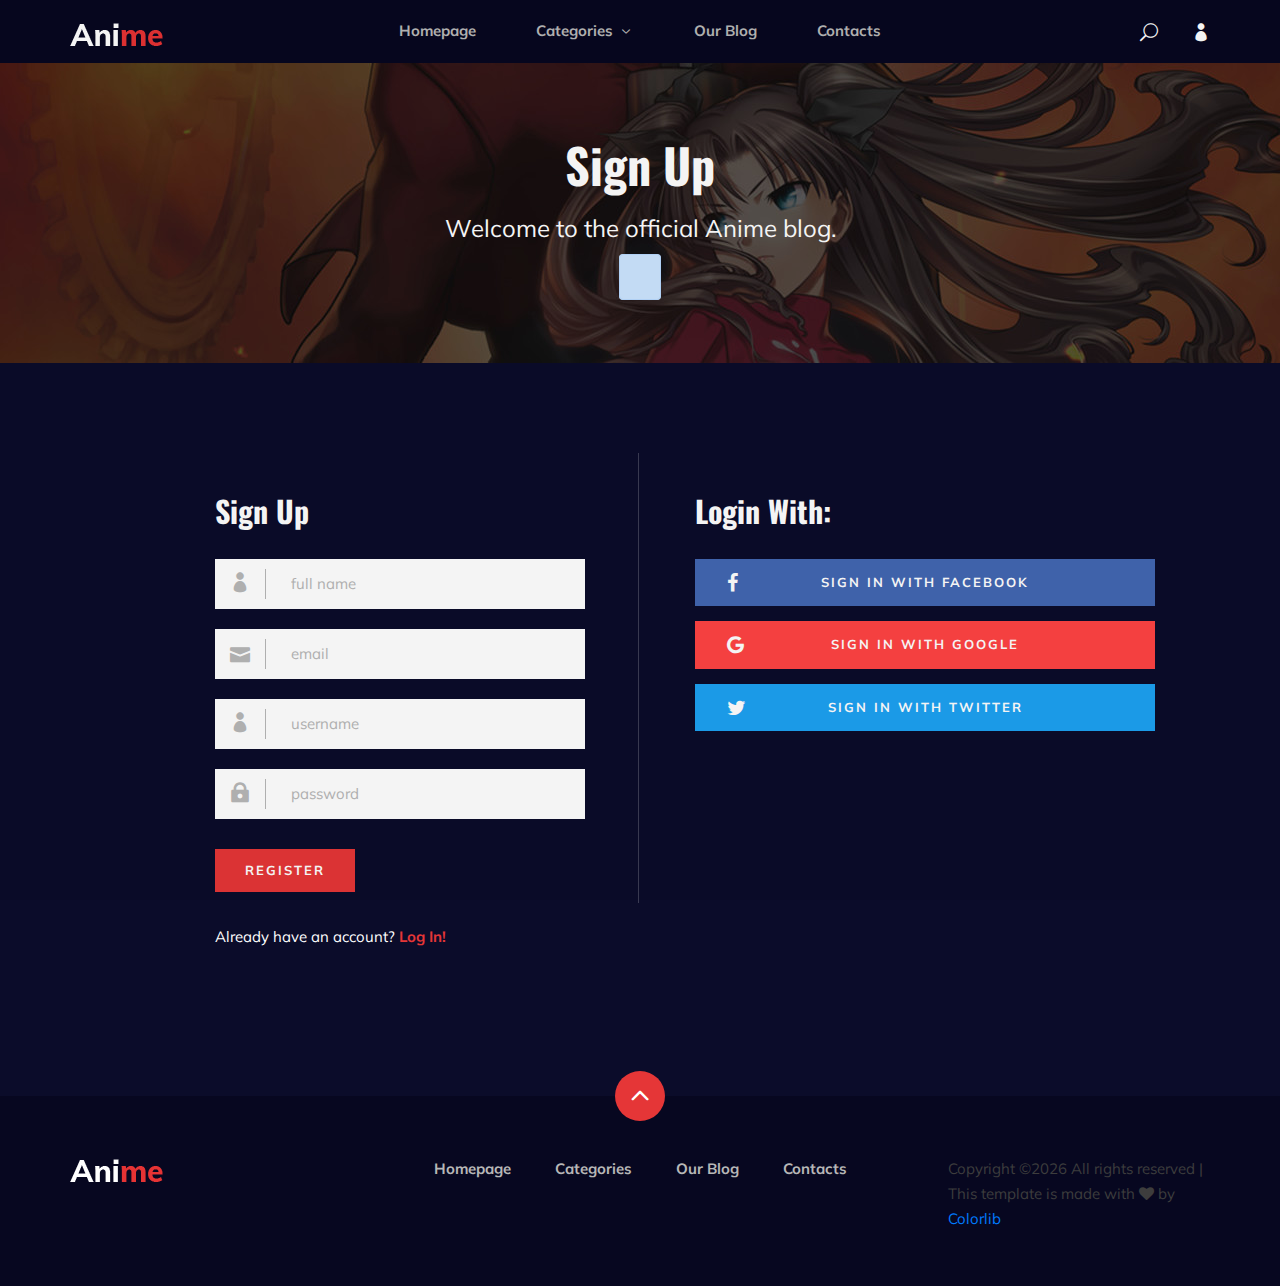
==== anime-main/signup.html @ a99ac941 "up" ====
<!DOCTYPE html>
<html lang="zxx">

<head>
    <meta charset="UTF-8">
    <meta name="description" content="Anime Template">
    <meta name="keywords" content="Anime, unica, creative, html">
    <meta name="viewport" content="width=device-width, initial-scale=1.0">
    <meta http-equiv="X-UA-Compatible" content="ie=edge">
    <title>Anime | Template</title>

    <!-- Google Font -->
    <link href="https://fonts.googleapis.com/css2?family=Oswald:wght@300;400;500;600;700&display=swap" rel="stylesheet">
    <link href="https://fonts.googleapis.com/css2?family=Mulish:wght@300;400;500;600;700;800;900&display=swap"
    rel="stylesheet">

    <!-- Css Styles -->
    <link rel="stylesheet" href="css/bootstrap.min.css" type="text/css">
    <link rel="stylesheet" href="css/font-awesome.min.css" type="text/css">
    <link rel="stylesheet" href="css/elegant-icons.css" type="text/css">
    <link rel="stylesheet" href="css/plyr.css" type="text/css">
    <link rel="stylesheet" href="css/nice-select.css" type="text/css">
    <link rel="stylesheet" href="css/owl.carousel.min.css" type="text/css">
    <link rel="stylesheet" href="css/slicknav.min.css" type="text/css">
    <link rel="stylesheet" href="css/style.css" type="text/css">
</head>

<body>
    <!-- Page Preloder -->
    <div id="preloder">
        <div class="loader"></div>
    </div>

    <!-- Header Section Begin -->
    <header class="header">
        <div class="container">
            <div class="row">
                <div class="col-lg-2">
                    <div class="header__logo">
                        <a href="./index.html">
                            <img src="img/logo.png" alt="">
                        </a>
                    </div>
                </div>
                <div class="col-lg-8">
                    <div class="header__nav">
                        <nav class="header__menu mobile-menu">
                            <ul>
                                <li><a href="./index.html">Homepage</a></li>
                                <li><a href="./categories.html">Categories <span class="arrow_carrot-down"></span></a>
                                    <ul class="dropdown">
                                        <li><a href="./categories.html">Categories</a></li>
                                        <li><a href="./anime-details.html">Anime Details</a></li>
                                        <li><a href="./anime-watching.html">Anime Watching</a></li>
                                        <li><a href="./blog-details.html">Blog Details</a></li>
                                        <li><a href="./signup.html">Sign Up</a></li>
                                        <li><a href="./login.html">Login</a></li>
                                    </ul>
                                </li>
                                <li><a href="./blog.html">Our Blog</a></li>
                                <li><a href="#">Contacts</a></li>
                            </ul>
                        </nav>
                    </div>
                </div>
                <div class="col-lg-2">
                    <div class="header__right">
                        <a href="#" class="search-switch"><span class="icon_search"></span></a>
                        <a href="./login.html"><span class="icon_profile"></span></a>
                    </div>
                </div>
            </div>
            <div id="mobile-menu-wrap"></div>
        </div>
    </header>
    <!-- Header End -->

    <!-- Normal Breadcrumb Begin -->
    <section class="normal-breadcrumb set-bg" data-setbg="img/normal-breadcrumb.jpg">
        <div class="container">
            <div class="row">
                <div class="col-lg-12 text-center">
                    <div class="normal__breadcrumb__text">
                        <h2>Sign Up</h2>
                        <p>Welcome to the official Anime blog.</p>
                        <br>
                        <span id="status" style="color: red" class="alert alert-primary"></span>
                    </div>
                </div>
            </div>
        </div>
    </section>
    <!-- Normal Breadcrumb End -->

    <!-- Signup Section Begin -->
    <section class="signup spad">
        <div class="container">
            <div class="row">
                <div class="col-lg-6">
                    <div class="login__form">
                        <h3>Sign Up</h3>
                        <form action="#">
                            <div class="input__item">
                                <input name="name" id="name" type="text" placeholder="full name">
                                <span class="icon_profile"></span>
                            </div>
                            <div class="input__item">
                                <input name="email" id="email" type="text" placeholder="email">
                                <span class="icon_mail"></span>
                            </div>
                            <div class="input__item">
                                <input name="username" id="username" type="text" placeholder="username">
                                <span class="icon_profile"></span>
                            </div>
                            <div class="input__item">
                                <input name="password" id="password" type="password" placeholder="password">
                                <span class="icon_lock"></span>
                            </div>
                            <button id="btn-create-account" type="submit" class="site-btn">Register</button>
                        </form>
                        <h5>Already have an account? <a href="login.html">Log In!</a></h5>
                    </div>
                </div>
                <div class="col-lg-6">
                    <div class="login__social__links">
                        <h3>Login With:</h3>
                        <ul>
                            <li><a href="#" class="facebook"><i class="fa fa-facebook"></i> Sign in With Facebook</a>
                            </li>
                            <li><a href="#" class="google"><i class="fa fa-google"></i> Sign in With Google</a></li>
                            <li><a href="#" class="twitter"><i class="fa fa-twitter"></i> Sign in With Twitter</a></li>
                        </ul>
                    </div>
                </div>
            </div>
        </div>
    </section>
    <!-- Signup Section End -->

    <!-- Footer Section Begin -->
    <footer class="footer">
        <div class="page-up">
            <a href="#" id="scrollToTopButton"><span class="arrow_carrot-up"></span></a>
        </div>
        <div class="container">
            <div class="row">
                <div class="col-lg-3">
                    <div class="footer__logo">
                        <a href="./index.html"><img src="img/logo.png" alt=""></a>
                    </div>
                </div>
                <div class="col-lg-6">
                    <div class="footer__nav">
                        <ul>
                            <li class="active"><a href="./index.html">Homepage</a></li>
                            <li><a href="./categories.html">Categories</a></li>
                            <li><a href="./blog.html">Our Blog</a></li>
                            <li><a href="#">Contacts</a></li>
                        </ul>
                    </div>
                </div>
                <div class="col-lg-3">
                    <p><!-- Link back to Colorlib can't be removed. Template is licensed under CC BY 3.0. -->
                      Copyright &copy;<script>document.write(new Date().getFullYear());</script> All rights reserved | This template is made with <i class="fa fa-heart" aria-hidden="true"></i> by <a href="https://colorlib.com" target="_blank">Colorlib</a>
                      <!-- Link back to Colorlib can't be removed. Template is licensed under CC BY 3.0. --></p>

                  </div>
              </div>
          </div>
      </footer>
      <!-- Footer Section End -->

      <!-- Search model Begin -->
      <div class="search-model">
        <div class="h-100 d-flex align-items-center justify-content-center">
            <div class="search-close-switch"><i class="icon_close"></i></div>
            <form class="search-model-form">
                <input type="text" id="search-input" placeholder="Search here.....">
            </form>
        </div>
    </div>
    <!-- Search model end -->

    <!-- Js Plugins -->
    <script src="js/jquery-3.3.1.min.js"></script>
    <script src="js/bootstrap.min.js"></script>
    <script src="js/player.js"></script>
    <script src="js/jquery.nice-select.min.js"></script>
    <script src="js/mixitup.min.js"></script>
    <script src="js/jquery.slicknav.js"></script>
    <script src="js/owl.carousel.min.js"></script>
    <script src="js/main.js"></script>

</body>

</html>
<script>
    $(document).ready(function (){
        let signUpForm = {};
        let noUser = {
            message: "no_user"
        }
        let noEmail = {
            message: "no_email"
        }
        let createSuccess = {
            message: "yes"
        }
        $('#btn-create-account').click(function (){
            signUpForm.name = $('#name').val();
            signUpForm.username = $('#username').val();
            signUpForm.email = $('#email').val();
            signUpForm.password = $('#password').val();
            signUpForm.roles = ["user"];
            let signUpFormOBJ = JSON.stringify(signUpForm);
            console.log('signUpFormOBJ === ',signUpFormOBJ)
            $.ajax({
                url: 'http://localhost:8080/signup',
                method: 'POST',
                data: signUpFormOBJ,
                contentType: 'application/json; charset=utf8',
                success: function (data){
                    console.log('data ===', data);
                    if(JSON.stringify(data)==JSON.stringify(noUser)){
                        document.getElementById('status').innerHTML = 'The username is existed! Please try again!'
                    }
                    if(JSON.stringify(data)==JSON.stringify(noEmail)){
                        document.getElementById('status').innerHTML = 'The Email is existed! Please try again!'
                    }
                    if(JSON.stringify(data)==JSON.stringify(createSuccess)){
                        document.getElementById('status').innerHTML = 'Create User Account Success!'
                    }
                }
            })
        })
    })
</script>
---- anime-main/css/elegant-icons.css ----
@font-face {
	font-family: 'ElegantIcons';
	src:url('../fonts/ElegantIcons.eot');
	src:url('../fonts/ElegantIcons.eot?#iefix') format('embedded-opentype'),
		url('../fonts/ElegantIcons.woff') format('woff'),
		url('../fonts/ElegantIcons.ttf') format('truetype'),
		url('../fonts/ElegantIcons.svg#ElegantIcons') format('svg');
	font-weight: normal;
	font-style: normal;
}

/* Use the following CSS code if you want to use data attributes for inserting your icons */
[data-icon]:before {
	font-family: 'ElegantIcons';
	content: attr(data-icon);
	speak: none;
	font-weight: normal;
	font-variant: normal;
	text-transform: none;
	line-height: 1;
	-webkit-font-smoothing: antialiased;
	-moz-osx-font-smoothing: grayscale;
}

/* Use the following CSS code if you want to have a class per icon */
/*
Instead of a list of all class selectors,
you can use the generic selector below, but it's slower:
[class*="your-class-prefix"] {
*/
.arrow_up, .arrow_down, .arrow_left, .arrow_right, .arrow_left-up, .arrow_right-up, .arrow_right-down, .arrow_left-down, .arrow-up-down, .arrow_up-down_alt, .arrow_left-right_alt, .arrow_left-right, .arrow_expand_alt2, .arrow_expand_alt, .arrow_condense, .arrow_expand, .arrow_move, .arrow_carrot-up, .arrow_carrot-down, .arrow_carrot-left, .arrow_carrot-right, .arrow_carrot-2up, .arrow_carrot-2down, .arrow_carrot-2left, .arrow_carrot-2right, .arrow_carrot-up_alt2, .arrow_carrot-down_alt2, .arrow_carrot-left_alt2, .arrow_carrot-right_alt2, .arrow_carrot-2up_alt2, .arrow_carrot-2down_alt2, .arrow_carrot-2left_alt2, .arrow_carrot-2right_alt2, .arrow_triangle-up, .arrow_triangle-down, .arrow_triangle-left, .arrow_triangle-right, .arrow_triangle-up_alt2, .arrow_triangle-down_alt2, .arrow_triangle-left_alt2, .arrow_triangle-right_alt2, .arrow_back, .icon_minus-06, .icon_plus, .icon_close, .icon_check, .icon_minus_alt2, .icon_plus_alt2, .icon_close_alt2, .icon_check_alt2, .icon_zoom-out_alt, .icon_zoom-in_alt, .icon_search, .icon_box-empty, .icon_box-selected, .icon_minus-box, .icon_plus-box, .icon_box-checked, .icon_circle-empty, .icon_circle-slelected, .icon_stop_alt2, .icon_stop, .icon_pause_alt2, .icon_pause, .icon_menu, .icon_menu-square_alt2, .icon_menu-circle_alt2, .icon_ul, .icon_ol, .icon_adjust-horiz, .icon_adjust-vert, .icon_document_alt, .icon_documents_alt, .icon_pencil, .icon_pencil-edit_alt, .icon_pencil-edit, .icon_folder-alt, .icon_folder-open_alt, .icon_folder-add_alt, .icon_info_alt, .icon_error-oct_alt, .icon_error-circle_alt, .icon_error-triangle_alt, .icon_question_alt2, .icon_question, .icon_comment_alt, .icon_chat_alt, .icon_vol-mute_alt, .icon_volume-low_alt, .icon_volume-high_alt, .icon_quotations, .icon_quotations_alt2, .icon_clock_alt, .icon_lock_alt, .icon_lock-open_alt, .icon_key_alt, .icon_cloud_alt, .icon_cloud-upload_alt, .icon_cloud-download_alt, .icon_image, .icon_images, .icon_lightbulb_alt, .icon_gift_alt, .icon_house_alt, .icon_genius, .icon_mobile, .icon_tablet, .icon_laptop, .icon_desktop, .icon_camera_alt, .icon_mail_alt, .icon_cone_alt, .icon_ribbon_alt, .icon_bag_alt, .icon_creditcard, .icon_cart_alt, .icon_paperclip, .icon_tag_alt, .icon_tags_alt, .icon_trash_alt, .icon_cursor_alt, .icon_mic_alt, .icon_compass_alt, .icon_pin_alt, .icon_pushpin_alt, .icon_map_alt, .icon_drawer_alt, .icon_toolbox_alt, .icon_book_alt, .icon_calendar, .icon_film, .icon_table, .icon_contacts_alt, .icon_headphones, .icon_lifesaver, .icon_piechart, .icon_refresh, .icon_link_alt, .icon_link, .icon_loading, .icon_blocked, .icon_archive_alt, .icon_heart_alt, .icon_star_alt, .icon_star-half_alt, .icon_star, .icon_star-half, .icon_tools, .icon_tool, .icon_cog, .icon_cogs, .arrow_up_alt, .arrow_down_alt, .arrow_left_alt, .arrow_right_alt, .arrow_left-up_alt, .arrow_right-up_alt, .arrow_right-down_alt, .arrow_left-down_alt, .arrow_condense_alt, .arrow_expand_alt3, .arrow_carrot_up_alt, .arrow_carrot-down_alt, .arrow_carrot-left_alt, .arrow_carrot-right_alt, .arrow_carrot-2up_alt, .arrow_carrot-2dwnn_alt, .arrow_carrot-2left_alt, .arrow_carrot-2right_alt, .arrow_triangle-up_alt, .arrow_triangle-down_alt, .arrow_triangle-left_alt, .arrow_triangle-right_alt, .icon_minus_alt, .icon_plus_alt, .icon_close_alt, .icon_check_alt, .icon_zoom-out, .icon_zoom-in, .icon_stop_alt, .icon_menu-square_alt, .icon_menu-circle_alt, .icon_document, .icon_documents, .icon_pencil_alt, .icon_folder, .icon_folder-open, .icon_folder-add, .icon_folder_upload, .icon_folder_download, .icon_info, .icon_error-circle, .icon_error-oct, .icon_error-triangle, .icon_question_alt, .icon_comment, .icon_chat, .icon_vol-mute, .icon_volume-low, .icon_volume-high, .icon_quotations_alt, .icon_clock, .icon_lock, .icon_lock-open, .icon_key, .icon_cloud, .icon_cloud-upload, .icon_cloud-download, .icon_lightbulb, .icon_gift, .icon_house, .icon_camera, .icon_mail, .icon_cone, .icon_ribbon, .icon_bag, .icon_cart, .icon_tag, .icon_tags, .icon_trash, .icon_cursor, .icon_mic, .icon_compass, .icon_pin, .icon_pushpin, .icon_map, .icon_drawer, .icon_toolbox, .icon_book, .icon_contacts, .icon_archive, .icon_heart, .icon_profile, .icon_group, .icon_grid-2x2, .icon_grid-3x3, .icon_music, .icon_pause_alt, .icon_phone, .icon_upload, .icon_download, .social_facebook, .social_twitter, .social_pinterest, .social_googleplus, .social_tumblr, .social_tumbleupon, .social_wordpress, .social_instagram, .social_dribbble, .social_vimeo, .social_linkedin, .social_rss, .social_deviantart, .social_share, .social_myspace, .social_skype, .social_youtube, .social_picassa, .social_googledrive, .social_flickr, .social_blogger, .social_spotify, .social_delicious, .social_facebook_circle, .social_twitter_circle, .social_pinterest_circle, .social_googleplus_circle, .social_tumblr_circle, .social_stumbleupon_circle, .social_wordpress_circle, .social_instagram_circle, .social_dribbble_circle, .social_vimeo_circle, .social_linkedin_circle, .social_rss_circle, .social_deviantart_circle, .social_share_circle, .social_myspace_circle, .social_skype_circle, .social_youtube_circle, .social_picassa_circle, .social_googledrive_alt2, .social_flickr_circle, .social_blogger_circle, .social_spotify_circle, .social_delicious_circle, .social_facebook_square, .social_twitter_square, .social_pinterest_square, .social_googleplus_square, .social_tumblr_square, .social_stumbleupon_square, .social_wordpress_square, .social_instagram_square, .social_dribbble_square, .social_vimeo_square, .social_linkedin_square, .social_rss_square, .social_deviantart_square, .social_share_square, .social_myspace_square, .social_skype_square, .social_youtube_square, .social_picassa_square, .social_googledrive_square, .social_flickr_square, .social_blogger_square, .social_spotify_square, .social_delicious_square, .icon_printer, .icon_calulator, .icon_building, .icon_floppy, .icon_drive, .icon_search-2, .icon_id, .icon_id-2, .icon_puzzle, .icon_like, .icon_dislike, .icon_mug, .icon_currency, .icon_wallet, .icon_pens, .icon_easel, .icon_flowchart, .icon_datareport, .icon_briefcase, .icon_shield, .icon_percent, .icon_globe, .icon_globe-2, .icon_target, .icon_hourglass, .icon_balance, .icon_rook, .icon_printer-alt, .icon_calculator_alt, .icon_building_alt, .icon_floppy_alt, .icon_drive_alt, .icon_search_alt, .icon_id_alt, .icon_id-2_alt, .icon_puzzle_alt, .icon_like_alt, .icon_dislike_alt, .icon_mug_alt, .icon_currency_alt, .icon_wallet_alt, .icon_pens_alt, .icon_easel_alt, .icon_flowchart_alt, .icon_datareport_alt, .icon_briefcase_alt, .icon_shield_alt, .icon_percent_alt, .icon_globe_alt, .icon_clipboard {
	font-family: 'ElegantIcons';
	speak: none;
	font-style: normal;
	font-weight: normal;
	font-variant: normal;
	text-transform: none;
	line-height: 1;
	-webkit-font-smoothing: antialiased;
}
.arrow_up:before {
	content: "\21";
}
.arrow_down:before {
	content: "\22";
}
.arrow_left:before {
	content: "\23";
}
.arrow_right:before {
	content: "\24";
}
.arrow_left-up:before {
	content: "\25";
}
.arrow_right-up:before {
	content: "\26";
}
.arrow_right-down:before {
	content: "\27";
}
.arrow_left-down:before {
	content: "\28";
}
.arrow-up-down:before {
	content: "\29";
}
.arrow_up-down_alt:before {
	content: "\2a";
}
.arrow_left-right_alt:before {
	content: "\2b";
}
.arrow_left-right:before {
	content: "\2c";
}
.arrow_expand_alt2:before {
	content: "\2d";
}
.arrow_expand_alt:before {
	content: "\2e";
}
.arrow_condense:before {
	content: "\2f";
}
.arrow_expand:before {
	content: "\30";
}
.arrow_move:before {
	content: "\31";
}
.arrow_carrot-up:before {
	content: "\32";
}
.arrow_carrot-down:before {
	content: "\33";
}
.arrow_carrot-left:before {
	content: "\34";
}
.arrow_carrot-right:before {
	content: "\35";
}
.arrow_carrot-2up:before {
	content: "\36";
}
.arrow_carrot-2down:before {
	content: "\37";
}
.arrow_carrot-2left:before {
	content: "\38";
}
.arrow_carrot-2right:before {
	content: "\39";
}
.arrow_carrot-up_alt2:before {
	content: "\3a";
}
.arrow_carrot-down_alt2:before {
	content: "\3b";
}
.arrow_carrot-left_alt2:before {
	content: "\3c";
}
.arrow_carrot-right_alt2:before {
	content: "\3d";
}
.arrow_carrot-2up_alt2:before {
	content: "\3e";
}
.arrow_carrot-2down_alt2:before {
	content: "\3f";
}
.arrow_carrot-2left_alt2:before {
	content: "\40";
}
.arrow_carrot-2right_alt2:before {
	content: "\41";
}
.arrow_triangle-up:before {
	content: "\42";
}
.arrow_triangle-down:before {
	content: "\43";
}
.arrow_triangle-left:before {
	content: "\44";
}
.arrow_triangle-right:before {
	content: "\45";
}
.arrow_triangle-up_alt2:before {
	content: "\46";
}
.arrow_triangle-down_alt2:before {
	content: "\47";
}
.arrow_triangle-left_alt2:before {
	content: "\48";
}
.arrow_triangle-right_alt2:before {
	content: "\49";
}
.arrow_back:before {
	content: "\4a";
}
.icon_minus-06:before {
	content: "\4b";
}
.icon_plus:before {
	content: "\4c";
}
.icon_close:before {
	content: "\4d";
}
.icon_check:before {
	content: "\4e";
}
.icon_minus_alt2:before {
	content: "\4f";
}
.icon_plus_alt2:before {
	content: "\50";
}
.icon_close_alt2:before {
	content: "\51";
}
.icon_check_alt2:before {
	content: "\52";
}
.icon_zoom-out_alt:before {
	content: "\53";
}
.icon_zoom-in_alt:before {
	content: "\54";
}
.icon_search:before {
	content: "\55";
}
.icon_box-empty:before {
	content: "\56";
}
.icon_box-selected:before {
	content: "\57";
}
.icon_minus-box:before {
	content: "\58";
}
.icon_plus-box:before {
	content: "\59";
}
.icon_box-checked:before {
	content: "\5a";
}
.icon_circle-empty:before {
	content: "\5b";
}
.icon_circle-slelected:before {
	content: "\5c";
}
.icon_stop_alt2:before {
	content: "\5d";
}
.icon_stop:before {
	content: "\5e";
}
.icon_pause_alt2:before {
	content: "\5f";
}
.icon_pause:before {
	content: "\60";
}
.icon_menu:before {
	content: "\61";
}
.icon_menu-square_alt2:before {
	content: "\62";
}
.icon_menu-circle_alt2:before {
	content: "\63";
}
.icon_ul:before {
	content: "\64";
}
.icon_ol:before {
	content: "\65";
}
.icon_adjust-horiz:before {
	content: "\66";
}
.icon_adjust-vert:before {
	content: "\67";
}
.icon_document_alt:before {
	content: "\68";
}
.icon_documents_alt:before {
	content: "\69";
}
.icon_pencil:before {
	content: "\6a";
}
.icon_pencil-edit_alt:before {
	content: "\6b";
}
.icon_pencil-edit:before {
	content: "\6c";
}
.icon_folder-alt:before {
	content: "\6d";
}
.icon_folder-open_alt:before {
	content: "\6e";
}
.icon_folder-add_alt:before {
	content: "\6f";
}
.icon_info_alt:before {
	content: "\70";
}
.icon_error-oct_alt:before {
	content: "\71";
}
.icon_error-circle_alt:before {
	content: "\72";
}
.icon_error-triangle_alt:before {
	content: "\73";
}
.icon_question_alt2:before {
	content: "\74";
}
.icon_question:before {
	content: "\75";
}
.icon_comment_alt:before {
	content: "\76";
}
.icon_chat_alt:before {
	content: "\77";
}
.icon_vol-mute_alt:before {
	content: "\78";
}
.icon_volume-low_alt:before {
	content: "\79";
}
.icon_volume-high_alt:before {
	content: "\7a";
}
.icon_quotations:before {
	content: "\7b";
}
.icon_quotations_alt2:before {
	content: "\7c";
}
.icon_clock_alt:before {
	content: "\7d";
}
.icon_lock_alt:before {
	content: "\7e";
}
.icon_lock-open_alt:before {
	content: "\e000";
}
.icon_key_alt:before {
	content: "\e001";
}
.icon_cloud_alt:before {
	content: "\e002";
}
.icon_cloud-upload_alt:before {
	content: "\e003";
}
.icon_cloud-download_alt:before {
	content: "\e004";
}
.icon_image:before {
	content: "\e005";
}
.icon_images:before {
	content: "\e006";
}
.icon_lightbulb_alt:before {
	content: "\e007";
}
.icon_gift_alt:before {
	content: "\e008";
}
.icon_house_alt:before {
	content: "\e009";
}
.icon_genius:before {
	content: "\e00a";
}
.icon_mobile:before {
	content: "\e00b";
}
.icon_tablet:before {
	content: "\e00c";
}
.icon_laptop:before {
	content: "\e00d";
}
.icon_desktop:before {
	content: "\e00e";
}
.icon_camera_alt:before {
	content: "\e00f";
}
.icon_mail_alt:before {
	content: "\e010";
}
.icon_cone_alt:before {
	content: "\e011";
}
.icon_ribbon_alt:before {
	content: "\e012";
}
.icon_bag_alt:before {
	content: "\e013";
}
.icon_creditcard:before {
	content: "\e014";
}
.icon_cart_alt:before {
	content: "\e015";
}
.icon_paperclip:before {
	content: "\e016";
}
.icon_tag_alt:before {
	content: "\e017";
}
.icon_tags_alt:before {
	content: "\e018";
}
.icon_trash_alt:before {
	content: "\e019";
}
.icon_cursor_alt:before {
	content: "\e01a";
}
.icon_mic_alt:before {
	content: "\e01b";
}
.icon_compass_alt:before {
	content: "\e01c";
}
.icon_pin_alt:before {
	content: "\e01d";
}
.icon_pushpin_alt:before {
	content: "\e01e";
}
.icon_map_alt:before {
	content: "\e01f";
}
.icon_drawer_alt:before {
	content: "\e020";
}
.icon_toolbox_alt:before {
	content: "\e021";
}
.icon_book_alt:before {
	content: "\e022";
}
.icon_calendar:before {
	content: "\e023";
}
.icon_film:before {
	content: "\e024";
}
.icon_table:before {
	content: "\e025";
}
.icon_contacts_alt:before {
	content: "\e026";
}
.icon_headphones:before {
	content: "\e027";
}
.icon_lifesaver:before {
	content: "\e028";
}
.icon_piechart:before {
	content: "\e029";
}
.icon_refresh:before {
	content: "\e02a";
}
.icon_link_alt:before {
	content: "\e02b";
}
.icon_link:before {
	content: "\e02c";
}
.icon_loading:before {
	content: "\e02d";
}
.icon_blocked:before {
	content: "\e02e";
}
.icon_archive_alt:before {
	content: "\e02f";
}
.icon_heart_alt:before {
	content: "\e030";
}
.icon_star_alt:before {
	content: "\e031";
}
.icon_star-half_alt:before {
	content: "\e032";
}
.icon_star:before {
	content: "\e033";
}
.icon_star-half:before {
	content: "\e034";
}
.icon_tools:before {
	content: "\e035";
}
.icon_tool:before {
	content: "\e036";
}
.icon_cog:before {
	content: "\e037";
}
.icon_cogs:before {
	content: "\e038";
}
.arrow_up_alt:before {
	content: "\e039";
}
.arrow_down_alt:before {
	content: "\e03a";
}
.arrow_left_alt:before {
	content: "\e03b";
}
.arrow_right_alt:before {
	content: "\e03c";
}
.arrow_left-up_alt:before {
	content: "\e03d";
}
.arrow_right-up_alt:before {
	content: "\e03e";
}
.arrow_right-down_alt:before {
	content: "\e03f";
}
.arrow_left-down_alt:before {
	content: "\e040";
}
.arrow_condense_alt:before {
	content: "\e041";
}
.arrow_expand_alt3:before {
	content: "\e042";
}
.arrow_carrot_up_alt:before {
	content: "\e043";
}
.arrow_carrot-down_alt:before {
	content: "\e044";
}
.arrow_carrot-left_alt:before {
	content: "\e045";
}
.arrow_carrot-right_alt:before {
	content: "\e046";
}
.arrow_carrot-2up_alt:before {
	content: "\e047";
}
.arrow_carrot-2dwnn_alt:before {
	content: "\e048";
}
.arrow_carrot-2left_alt:before {
	content: "\e049";
}
.arrow_carrot-2right_alt:before {
	content: "\e04a";
}
.arrow_triangle-up_alt:before {
	content: "\e04b";
}
.arrow_triangle-down_alt:before {
	content: "\e04c";
}
.arrow_triangle-left_alt:before {
	content: "\e04d";
}
.arrow_triangle-right_alt:before {
	content: "\e04e";
}
.icon_minus_alt:before {
	content: "\e04f";
}
.icon_plus_alt:before {
	content: "\e050";
}
.icon_close_alt:before {
	content: "\e051";
}
.icon_check_alt:before {
	content: "\e052";
}
.icon_zoom-out:before {
	content: "\e053";
}
.icon_zoom-in:before {
	content: "\e054";
}
.icon_stop_alt:before {
	content: "\e055";
}
.icon_menu-square_alt:before {
	content: "\e056";
}
.icon_menu-circle_alt:before {
	content: "\e057";
}
.icon_document:before {
	content: "\e058";
}
.icon_documents:before {
	content: "\e059";
}
.icon_pencil_alt:before {
	content: "\e05a";
}
.icon_folder:before {
	content: "\e05b";
}
.icon_folder-open:before {
	content: "\e05c";
}
.icon_folder-add:before {
	content: "\e05d";
}
.icon_folder_upload:before {
	content: "\e05e";
}
.icon_folder_download:before {
	content: "\e05f";
}
.icon_info:before {
	content: "\e060";
}
.icon_error-circle:before {
	content: "\e061";
}
.icon_error-oct:before {
	content: "\e062";
}
.icon_error-triangle:before {
	content: "\e063";
}
.icon_question_alt:before {
	content: "\e064";
}
.icon_comment:before {
	content: "\e065";
}
.icon_chat:before {
	content: "\e066";
}
.icon_vol-mute:before {
	content: "\e067";
}
.icon_volume-low:before {
	content: "\e068";
}
.icon_volume-high:before {
	content: "\e069";
}
.icon_quotations_alt:before {
	content: "\e06a";
}
.icon_clock:before {
	content: "\e06b";
}
.icon_lock:before {
	content: "\e06c";
}
.icon_lock-open:before {
	content: "\e06d";
}
.icon_key:before {
	content: "\e06e";
}
.icon_cloud:before {
	content: "\e06f";
}
.icon_cloud-upload:before {
	content: "\e070";
}
.icon_cloud-download:before {
	content: "\e071";
}
.icon_lightbulb:before {
	content: "\e072";
}
.icon_gift:before {
	content: "\e073";
}
.icon_house:before {
	content: "\e074";
}
.icon_camera:before {
	content: "\e075";
}
.icon_mail:before {
	content: "\e076";
}
.icon_cone:before {
	content: "\e077";
}
.icon_ribbon:before {
	content: "\e078";
}
.icon_bag:before {
	content: "\e079";
}
.icon_cart:before {
	content: "\e07a";
}
.icon_tag:before {
	content: "\e07b";
}
.icon_tags:before {
	content: "\e07c";
}
.icon_trash:before {
	content: "\e07d";
}
.icon_cursor:before {
	content: "\e07e";
}
.icon_mic:before {
	content: "\e07f";
}
.icon_compass:before {
	content: "\e080";
}
.icon_pin:before {
	content: "\e081";
}
.icon_pushpin:before {
	content: "\e082";
}
.icon_map:before {
	content: "\e083";
}
.icon_drawer:before {
	content: "\e084";
}
.icon_toolbox:before {
	content: "\e085";
}
.icon_book:before {
	content: "\e086";
}
.icon_contacts:before {
	content: "\e087";
}
.icon_archive:before {
	content: "\e088";
}
.icon_heart:before {
	content: "\e089";
}
.icon_profile:before {
	content: "\e08a";
}
.icon_group:before {
	content: "\e08b";
}
.icon_grid-2x2:before {
	content: "\e08c";
}
.icon_grid-3x3:before {
	content: "\e08d";
}
.icon_music:before {
	content: "\e08e";
}
.icon_pause_alt:before {
	content: "\e08f";
}
.icon_phone:before {
	content: "\e090";
}
.icon_upload:before {
	content: "\e091";
}
.icon_download:before {
	content: "\e092";
}
.social_facebook:before {
	content: "\e093";
}
.social_twitter:before {
	content: "\e094";
}
.social_pinterest:before {
	content: "\e095";
}
.social_googleplus:before {
	content: "\e096";
}
.social_tumblr:before {
	content: "\e097";
}
.social_tumbleupon:before {
	content: "\e098";
}
.social_wordpress:before {
	content: "\e099";
}
.social_instagram:before {
	content: "\e09a";
}
.social_dribbble:before {
	content: "\e09b";
}
.social_vimeo:before {
	content: "\e09c";
}
.social_linkedin:before {
	content: "\e09d";
}
.social_rss:before {
	content: "\e09e";
}
.social_deviantart:before {
	content: "\e09f";
}
.social_share:before {
	content: "\e0a0";
}
.social_myspace:before {
	content: "\e0a1";
}
.social_skype:before {
	content: "\e0a2";
}
.social_youtube:before {
	content: "\e0a3";
}
.social_picassa:before {
	content: "\e0a4";
}
.social_googledrive:before {
	content: "\e0a5";
}
.social_flickr:before {
	content: "\e0a6";
}
.social_blogger:before {
	content: "\e0a7";
}
.social_spotify:before {
	content: "\e0a8";
}
.social_delicious:before {
	content: "\e0a9";
}
.social_facebook_circle:before {
	content: "\e0aa";
}
.social_twitter_circle:before {
	content: "\e0ab";
}
.social_pinterest_circle:before {
	content: "\e0ac";
}
.social_googleplus_circle:before {
	content: "\e0ad";
}
.social_tumblr_circle:before {
	content: "\e0ae";
}
.social_stumbleupon_circle:before {
	content: "\e0af";
}
.social_wordpress_circle:before {
	content: "\e0b0";
}
.social_instagram_circle:before {
	content: "\e0b1";
}
.social_dribbble_circle:before {
	content: "\e0b2";
}
.social_vimeo_circle:before {
	content: "\e0b3";
}
.social_linkedin_circle:before {
	content: "\e0b4";
}
.social_rss_circle:before {
	content: "\e0b5";
}
.social_deviantart_circle:before {
	content: "\e0b6";
}
.social_share_circle:before {
	content: "\e0b7";
}
.social_myspace_circle:before {
	content: "\e0b8";
}
.social_skype_circle:before {
	content: "\e0b9";
}
.social_youtube_circle:before {
	content: "\e0ba";
}
.social_picassa_circle:before {
	content: "\e0bb";
}
.social_googledrive_alt2:before {
	content: "\e0bc";
}
.social_flickr_circle:before {
	content: "\e0bd";
}
.social_blogger_circle:before {
	content: "\e0be";
}
.social_spotify_circle:before {
	content: "\e0bf";
}
.social_delicious_circle:before {
	content: "\e0c0";
}
.social_facebook_square:before {
	content: "\e0c1";
}
.social_twitter_square:before {
	content: "\e0c2";
}
.social_pinterest_square:before {
	content: "\e0c3";
}
.social_googleplus_square:before {
	content: "\e0c4";
}
.social_tumblr_square:before {
	content: "\e0c5";
}
.social_stumbleupon_square:before {
	content: "\e0c6";
}
.social_wordpress_square:before {
	content: "\e0c7";
}
.social_instagram_square:before {
	content: "\e0c8";
}
.social_dribbble_square:before {
	content: "\e0c9";
}
.social_vimeo_square:before {
	content: "\e0ca";
}
.social_linkedin_square:before {
	content: "\e0cb";
}
.social_rss_square:before {
	content: "\e0cc";
}
.social_deviantart_square:before {
	content: "\e0cd";
}
.social_share_square:before {
	content: "\e0ce";
}
.social_myspace_square:before {
	content: "\e0cf";
}
.social_skype_square:before {
	content: "\e0d0";
}
.social_youtube_square:before {
	content: "\e0d1";
}
.social_picassa_square:before {
	content: "\e0d2";
}
.social_googledrive_square:before {
	content: "\e0d3";
}
.social_flickr_square:before {
	content: "\e0d4";
}
.social_blogger_square:before {
	content: "\e0d5";
}
.social_spotify_square:before {
	content: "\e0d6";
}
.social_delicious_square:before {
	content: "\e0d7";
}
.icon_printer:before {
	content: "\e103";
}
.icon_calulator:before {
	content: "\e0ee";
}
.icon_building:before {
	content: "\e0ef";
}
.icon_floppy:before {
	content: "\e0e8";
}
.icon_drive:before {
	content: "\e0ea";
}
.icon_search-2:before {
	content: "\e101";
}
.icon_id:before {
	content: "\e107";
}
.icon_id-2:before {
	content: "\e108";
}
.icon_puzzle:before {
	content: "\e102";
}
.icon_like:before {
	content: "\e106";
}
.icon_dislike:before {
	content: "\e0eb";
}
.icon_mug:before {
	content: "\e105";
}
.icon_currency:before {
	content: "\e0ed";
}
.icon_wallet:before {
	content: "\e100";
}
.icon_pens:before {
	content: "\e104";
}
.icon_easel:before {
	content: "\e0e9";
}
.icon_flowchart:before {
	content: "\e109";
}
.icon_datareport:before {
	content: "\e0ec";
}
.icon_briefcase:before {
	content: "\e0fe";
}
.icon_shield:before {
	content: "\e0f6";
}
.icon_percent:before {
	content: "\e0fb";
}
.icon_globe:before {
	content: "\e0e2";
}
.icon_globe-2:before {
	content: "\e0e3";
}
.icon_target:before {
	content: "\e0f5";
}
.icon_hourglass:before {
	content: "\e0e1";
}
.icon_balance:before {
	content: "\e0ff";
}
.icon_rook:before {
	content: "\e0f8";
}
.icon_printer-alt:before {
	content: "\e0fa";
}
.icon_calculator_alt:before {
	content: "\e0e7";
}
.icon_building_alt:before {
	content: "\e0fd";
}
.icon_floppy_alt:before {
	content: "\e0e4";
}
.icon_drive_alt:before {
	content: "\e0e5";
}
.icon_search_alt:before {
	content: "\e0f7";
}
.icon_id_alt:before {
	content: "\e0e0";
}
.icon_id-2_alt:before {
	content: "\e0fc";
}
.icon_puzzle_alt:before {
	content: "\e0f9";
}
.icon_like_alt:before {
	content: "\e0dd";
}
.icon_dislike_alt:before {
	content: "\e0f1";
}
.icon_mug_alt:before {
	content: "\e0dc";
}
.icon_currency_alt:before {
	content: "\e0f3";
}
.icon_wallet_alt:before {
	content: "\e0d8";
}
.icon_pens_alt:before {
	content: "\e0db";
}
.icon_easel_alt:before {
	content: "\e0f0";
}
.icon_flowchart_alt:before {
	content: "\e0df";
}
.icon_datareport_alt:before {
	content: "\e0f2";
}
.icon_briefcase_alt:before {
	content: "\e0f4";
}
.icon_shield_alt:before {
	content: "\e0d9";
}
.icon_percent_alt:before {
	content: "\e0da";
}
.icon_globe_alt:before {
	content: "\e0de";
}
.icon_clipboard:before {
	content: "\e0e6";
}


	.glyph {
		float: left;
		text-align: center;
		padding: .75em;
		margin: .4em 1.5em .75em 0;
		width: 6em;
text-shadow: none;
	}
        .glyph_big {
        font-size: 128px;
        color: #59c5dc;
        float: left;
        margin-right: 20px;
        }

        .glyph div { padding-bottom: 10px;}

	.glyph input {
		font-family: consolas, monospace;
		font-size: 12px;
		width: 100%;
		text-align: center;
		border: 0;
		box-shadow: 0 0 0 1px #ccc;
		padding: .2em;
                -moz-border-radius: 5px;
                -webkit-border-radius: 5px;
	}
	.centered {
		margin-left: auto;
		margin-right: auto;
	}
	.glyph .fs1 {
		font-size: 2em;
	}
---- anime-main/css/plyr.css ----
@keyframes plyr-progress{to{background-position:25px 0;background-position:var(--plyr-progress-loading-size,25px) 0}}@keyframes plyr-popup{0%{opacity:.5;transform:translateY(10px)}to{opacity:1;transform:translateY(0)}}@keyframes plyr-fade-in{from{opacity:0}to{opacity:1}}.plyr{-moz-osx-font-smoothing:grayscale;-webkit-font-smoothing:antialiased;align-items:center;direction:ltr;display:flex;flex-direction:column;font-family:inherit;font-family:var(--plyr-font-family,inherit);font-variant-numeric:tabular-nums;font-weight:400;font-weight:var(--plyr-font-weight-regular,400);height:100%;line-height:1.7;line-height:var(--plyr-line-height,1.7);max-width:100%;min-width:200px;position:relative;text-shadow:none;transition:box-shadow .3s ease;z-index:0}.plyr audio,.plyr iframe,.plyr video{display:block;height:100%;width:100%}.plyr button{font:inherit;line-height:inherit;width:auto}.plyr:focus{outline:0}.plyr--full-ui{box-sizing:border-box}.plyr--full-ui *,.plyr--full-ui ::after,.plyr--full-ui ::before{box-sizing:inherit}.plyr--full-ui a,.plyr--full-ui button,.plyr--full-ui input,.plyr--full-ui label{touch-action:manipulation}.plyr__badge{background:#4a5464;background:var(--plyr-badge-background,#4a5464);border-radius:2px;border-radius:var(--plyr-badge-border-radius,2px);color:#fff;color:var(--plyr-badge-text-color,#fff);font-size:9px;font-size:var(--plyr-font-size-badge,9px);line-height:1;padding:3px 4px}.plyr--full-ui ::-webkit-media-text-track-container{display:none}.plyr__captions{animation:plyr-fade-in .3s ease;bottom:0;display:none;font-size:13px;font-size:var(--plyr-font-size-small,13px);left:0;padding:10px;padding:var(--plyr-control-spacing,10px);position:absolute;text-align:center;transition:transform .4s ease-in-out;width:100%}.plyr__captions span:empty{display:none}@media (min-width:480px){.plyr__captions{font-size:15px;font-size:var(--plyr-font-size-base,15px);padding:calc(10px * 2);padding:calc(var(--plyr-control-spacing,10px) * 2)}}@media (min-width:768px){.plyr__captions{font-size:18px;font-size:var(--plyr-font-size-large,18px)}}.plyr--captions-active .plyr__captions{display:block}.plyr:not(.plyr--hide-controls) .plyr__controls:not(:empty)~.plyr__captions{transform:translateY(calc(10px * -4));transform:translateY(calc(var(--plyr-control-spacing,10px) * -4))}.plyr__caption{background:rgba(0,0,0,.8);background:var(--plyr-captions-background,rgba(0,0,0,.8));border-radius:2px;-webkit-box-decoration-break:clone;box-decoration-break:clone;color:#fff;color:var(--plyr-captions-text-color,#fff);line-height:185%;padding:.2em .5em;white-space:pre-wrap}.plyr__caption div{display:inline}.plyr__control{background:0 0;border:0;border-radius:3px;border-radius:var(--plyr-control-radius,3px);color:inherit;cursor:pointer;flex-shrink:0;overflow:visible;padding:calc(10px * .7);padding:calc(var(--plyr-control-spacing,10px) * .7);position:relative;transition:all .3s ease}.plyr__control svg{display:block;fill:currentColor;height:18px;height:var(--plyr-control-icon-size,18px);pointer-events:none;width:18px;width:var(--plyr-control-icon-size,18px)}.plyr__control:focus{outline:0}.plyr__control.plyr__tab-focus{outline-color:#00b3ff;outline-color:var(--plyr-tab-focus-color,var(--plyr-color-main,var(--plyr-color-main,#00b3ff)));outline-offset:2px;outline-style:dotted;outline-width:3px}a.plyr__control{text-decoration:none}a.plyr__control::after,a.plyr__control::before{display:none}.plyr__control.plyr__control--pressed .icon--not-pressed,.plyr__control.plyr__control--pressed .label--not-pressed,.plyr__control:not(.plyr__control--pressed) .icon--pressed,.plyr__control:not(.plyr__control--pressed) .label--pressed{display:none}.plyr--full-ui ::-webkit-media-controls{display:none}.plyr__controls{align-items:center;display:flex;justify-content:flex-end;text-align:center}.plyr__controls .plyr__progress__container{flex:1;min-width:0}.plyr__controls .plyr__controls__item{margin-left:calc(10px / 4);margin-left:calc(var(--plyr-control-spacing,10px)/ 4)}.plyr__controls .plyr__controls__item:first-child{margin-left:0;margin-right:auto}.plyr__controls .plyr__controls__item.plyr__progress__container{padding-left:calc(10px / 4);padding-left:calc(var(--plyr-control-spacing,10px)/ 4)}.plyr__controls .plyr__controls__item.plyr__time{padding:0 calc(10px / 2);padding:0 calc(var(--plyr-control-spacing,10px)/ 2)}.plyr__controls .plyr__controls__item.plyr__progress__container:first-child,.plyr__controls .plyr__controls__item.plyr__time+.plyr__time,.plyr__controls .plyr__controls__item.plyr__time:first-child{padding-left:0}.plyr__controls:empty{display:none}.plyr [data-plyr=airplay],.plyr [data-plyr=captions],.plyr [data-plyr=fullscreen],.plyr [data-plyr=pip]{display:none}.plyr--airplay-supported [data-plyr=airplay],.plyr--captions-enabled [data-plyr=captions],.plyr--fullscreen-enabled [data-plyr=fullscreen],.plyr--pip-supported [data-plyr=pip]{display:inline-block}.plyr__menu{display:flex;position:relative}.plyr__menu .plyr__control svg{transition:transform .3s ease}.plyr__menu .plyr__control[aria-expanded=true] svg{transform:rotate(90deg)}.plyr__menu .plyr__control[aria-expanded=true] .plyr__tooltip{display:none}.plyr__menu__container{animation:plyr-popup .2s ease;background:rgba(255,255,255,.9);background:var(--plyr-menu-background,rgba(255,255,255,.9));border-radius:4px;bottom:100%;box-shadow:0 1px 2px rgba(0,0,0,.15);box-shadow:var(--plyr-menu-shadow,0 1px 2px rgba(0,0,0,.15));color:#4a5464;color:var(--plyr-menu-color,#4a5464);font-size:15px;font-size:var(--plyr-font-size-base,15px);margin-bottom:10px;position:absolute;right:-3px;text-align:left;white-space:nowrap;z-index:3}.plyr__menu__container>div{overflow:hidden;transition:height .35s cubic-bezier(.4,0,.2,1),width .35s cubic-bezier(.4,0,.2,1)}.plyr__menu__container::after{border:4px solid transparent;border:var(--plyr-menu-arrow-size,4px) solid transparent;border-top-color:rgba(255,255,255,.9);border-top-color:var(--plyr-menu-background,rgba(255,255,255,.9));content:'';height:0;position:absolute;right:calc(((18px / 2) + calc(10px * .7)) - (4px / 2));right:calc(((var(--plyr-control-icon-size,18px)/ 2) + calc(var(--plyr-control-spacing,10px) * .7)) - (var(--plyr-menu-arrow-size,4px)/ 2));top:100%;width:0}.plyr__menu__container [role=menu]{padding:calc(10px * .7);padding:calc(var(--plyr-control-spacing,10px) * .7)}.plyr__menu__container [role=menuitem],.plyr__menu__container [role=menuitemradio]{margin-top:2px}.plyr__menu__container [role=menuitem]:first-child,.plyr__menu__container [role=menuitemradio]:first-child{margin-top:0}.plyr__menu__container .plyr__control{align-items:center;color:#4a5464;color:var(--plyr-menu-color,#4a5464);display:flex;font-size:13px;font-size:var(--plyr-font-size-menu,var(--plyr-font-size-small,13px));padding-bottom:calc(calc(10px * .7)/ 1.5);padding-bottom:calc(calc(var(--plyr-control-spacing,10px) * .7)/ 1.5);padding-left:calc(calc(10px * .7) * 1.5);padding-left:calc(calc(var(--plyr-control-spacing,10px) * .7) * 1.5);padding-right:calc(calc(10px * .7) * 1.5);padding-right:calc(calc(var(--plyr-control-spacing,10px) * .7) * 1.5);padding-top:calc(calc(10px * .7)/ 1.5);padding-top:calc(calc(var(--plyr-control-spacing,10px) * .7)/ 1.5);-webkit-user-select:none;-ms-user-select:none;user-select:none;width:100%}.plyr__menu__container .plyr__control>span{align-items:inherit;display:flex;width:100%}.plyr__menu__container .plyr__control::after{border:4px solid transparent;border:var(--plyr-menu-item-arrow-size,4px) solid transparent;content:'';position:absolute;top:50%;transform:translateY(-50%)}.plyr__menu__container .plyr__control--forward{padding-right:calc(calc(10px * .7) * 4);padding-right:calc(calc(var(--plyr-control-spacing,10px) * .7) * 4)}.plyr__menu__container .plyr__control--forward::after{border-left-color:#728197;border-left-color:var(--plyr-menu-arrow-color,#728197);right:calc((calc(10px * .7) * 1.5) - 4px);right:calc((calc(var(--plyr-control-spacing,10px) * .7) * 1.5) - var(--plyr-menu-item-arrow-size,4px))}.plyr__menu__container .plyr__control--forward.plyr__tab-focus::after,.plyr__menu__container .plyr__control--forward:hover::after{border-left-color:currentColor}.plyr__menu__container .plyr__control--back{font-weight:400;font-weight:var(--plyr-font-weight-regular,400);margin:calc(10px * .7);margin:calc(var(--plyr-control-spacing,10px) * .7);margin-bottom:calc(calc(10px * .7)/ 2);margin-bottom:calc(calc(var(--plyr-control-spacing,10px) * .7)/ 2);padding-left:calc(calc(10px * .7) * 4);padding-left:calc(calc(var(--plyr-control-spacing,10px) * .7) * 4);position:relative;width:calc(100% - (calc(10px * .7) * 2));width:calc(100% - (calc(var(--plyr-control-spacing,10px) * .7) * 2))}.plyr__menu__container .plyr__control--back::after{border-right-color:#728197;border-right-color:var(--plyr-menu-arrow-color,#728197);left:calc((calc(10px * .7) * 1.5) - 4px);left:calc((calc(var(--plyr-control-spacing,10px) * .7) * 1.5) - var(--plyr-menu-item-arrow-size,4px))}.plyr__menu__container .plyr__control--back::before{background:#dcdfe5;background:var(--plyr-menu-back-border-color,#dcdfe5);box-shadow:0 1px 0 #fff;box-shadow:0 1px 0 var(--plyr-menu-back-border-shadow-color,#fff);content:'';height:1px;left:0;margin-top:calc(calc(10px * .7)/ 2);margin-top:calc(calc(var(--plyr-control-spacing,10px) * .7)/ 2);overflow:hidden;position:absolute;right:0;top:100%}.plyr__menu__container .plyr__control--back.plyr__tab-focus::after,.plyr__menu__container .plyr__control--back:hover::after{border-right-color:currentColor}.plyr__menu__container .plyr__control[role=menuitemradio]{padding-left:calc(10px * .7);padding-left:calc(var(--plyr-control-spacing,10px) * .7)}.plyr__menu__container .plyr__control[role=menuitemradio]::after,.plyr__menu__container .plyr__control[role=menuitemradio]::before{border-radius:100%}.plyr__menu__container .plyr__control[role=menuitemradio]::before{background:rgba(0,0,0,.1);content:'';display:block;flex-shrink:0;height:16px;margin-right:10px;margin-right:var(--plyr-control-spacing,10px);transition:all .3s ease;width:16px}.plyr__menu__container .plyr__control[role=menuitemradio]::after{background:#fff;border:0;height:6px;left:12px;opacity:0;top:50%;transform:translateY(-50%) scale(0);transition:transform .3s ease,opacity .3s ease;width:6px}.plyr__menu__container .plyr__control[role=menuitemradio][aria-checked=true]::before{background:#00b3ff;background:var(--plyr-control-toggle-checked-background,var(--plyr-color-main,var(--plyr-color-main,#00b3ff)))}.plyr__menu__container .plyr__control[role=menuitemradio][aria-checked=true]::after{opacity:1;transform:translateY(-50%) scale(1)}.plyr__menu__container .plyr__control[role=menuitemradio].plyr__tab-focus::before,.plyr__menu__container .plyr__control[role=menuitemradio]:hover::before{background:rgba(35,40,47,.1)}.plyr__menu__container .plyr__menu__value{align-items:center;display:flex;margin-left:auto;margin-right:calc((calc(10px * .7) - 2) * -1);margin-right:calc((calc(var(--plyr-control-spacing,10px) * .7) - 2) * -1);overflow:hidden;padding-left:calc(calc(10px * .7) * 3.5);padding-left:calc(calc(var(--plyr-control-spacing,10px) * .7) * 3.5);pointer-events:none}.plyr--full-ui input[type=range]{-webkit-appearance:none;background:0 0;border:0;border-radius:calc(13px * 2);border-radius:calc(var(--plyr-range-thumb-height,13px) * 2);color:#00b3ff;color:var(--plyr-range-fill-background,var(--plyr-color-main,var(--plyr-color-main,#00b3ff)));display:block;height:calc((3px * 2) + 13px);height:calc((var(--plyr-range-thumb-active-shadow-width,3px) * 2) + var(--plyr-range-thumb-height,13px));margin:0;padding:0;transition:box-shadow .3s ease;width:100%}.plyr--full-ui input[type=range]::-webkit-slider-runnable-track{background:0 0;border:0;border-radius:calc(5px / 2);border-radius:calc(var(--plyr-range-track-height,5px)/ 2);height:5px;height:var(--plyr-range-track-height,5px);-webkit-transition:box-shadow .3s ease;transition:box-shadow .3s ease;-webkit-user-select:none;user-select:none;background-image:linear-gradient(to right,currentColor 0,transparent 0);background-image:linear-gradient(to right,currentColor var(--value,0),transparent var(--value,0))}.plyr--full-ui input[type=range]::-webkit-slider-thumb{background:#fff;background:var(--plyr-range-thumb-background,#fff);border:0;border-radius:100%;box-shadow:0 1px 1px rgba(35,40,47,.15),0 0 0 1px rgba(35,40,47,.2);box-shadow:var(--plyr-range-thumb-shadow,0 1px 1px rgba(35,40,47,.15),0 0 0 1px rgba(35,40,47,.2));height:13px;height:var(--plyr-range-thumb-height,13px);position:relative;-webkit-transition:all .2s ease;transition:all .2s ease;width:13px;width:var(--plyr-range-thumb-height,13px);-webkit-appearance:none;margin-top:calc(((13px - 5px)/ 2) * -1);margin-top:calc(((var(--plyr-range-thumb-height,13px) - var(--plyr-range-track-height,5px))/ 2) * -1)}.plyr--full-ui input[type=range]::-moz-range-track{background:0 0;border:0;border-radius:calc(5px / 2);border-radius:calc(var(--plyr-range-track-height,5px)/ 2);height:5px;height:var(--plyr-range-track-height,5px);-moz-transition:box-shadow .3s ease;transition:box-shadow .3s ease;user-select:none}.plyr--full-ui input[type=range]::-moz-range-thumb{background:#fff;background:var(--plyr-range-thumb-background,#fff);border:0;border-radius:100%;box-shadow:0 1px 1px rgba(35,40,47,.15),0 0 0 1px rgba(35,40,47,.2);box-shadow:var(--plyr-range-thumb-shadow,0 1px 1px rgba(35,40,47,.15),0 0 0 1px rgba(35,40,47,.2));height:13px;height:var(--plyr-range-thumb-height,13px);position:relative;-moz-transition:all .2s ease;transition:all .2s ease;width:13px;width:var(--plyr-range-thumb-height,13px)}.plyr--full-ui input[type=range]::-moz-range-progress{background:currentColor;border-radius:calc(5px / 2);border-radius:calc(var(--plyr-range-track-height,5px)/ 2);height:5px;height:var(--plyr-range-track-height,5px)}.plyr--full-ui input[type=range]::-ms-track{background:0 0;border:0;border-radius:calc(5px / 2);border-radius:calc(var(--plyr-range-track-height,5px)/ 2);height:5px;height:var(--plyr-range-track-height,5px);-ms-transition:box-shadow .3s ease;transition:box-shadow .3s ease;-ms-user-select:none;user-select:none;color:transparent}.plyr--full-ui input[type=range]::-ms-fill-upper{background:0 0;border:0;border-radius:calc(5px / 2);border-radius:calc(var(--plyr-range-track-height,5px)/ 2);height:5px;height:var(--plyr-range-track-height,5px);-ms-transition:box-shadow .3s ease;transition:box-shadow .3s ease;-ms-user-select:none;user-select:none}.plyr--full-ui input[type=range]::-ms-fill-lower{background:0 0;border:0;border-radius:calc(5px / 2);border-radius:calc(var(--plyr-range-track-height,5px)/ 2);height:5px;height:var(--plyr-range-track-height,5px);-ms-transition:box-shadow .3s ease;transition:box-shadow .3s ease;-ms-user-select:none;user-select:none;background:currentColor}.plyr--full-ui input[type=range]::-ms-thumb{background:#fff;background:var(--plyr-range-thumb-background,#fff);border:0;border-radius:100%;box-shadow:0 1px 1px rgba(35,40,47,.15),0 0 0 1px rgba(35,40,47,.2);box-shadow:var(--plyr-range-thumb-shadow,0 1px 1px rgba(35,40,47,.15),0 0 0 1px rgba(35,40,47,.2));height:13px;height:var(--plyr-range-thumb-height,13px);position:relative;-ms-transition:all .2s ease;transition:all .2s ease;width:13px;width:var(--plyr-range-thumb-height,13px);margin-top:0}.plyr--full-ui input[type=range]::-ms-tooltip{display:none}.plyr--full-ui input[type=range]:focus{outline:0}.plyr--full-ui input[type=range]::-moz-focus-outer{border:0}.plyr--full-ui input[type=range].plyr__tab-focus::-webkit-slider-runnable-track{outline-color:#00b3ff;outline-color:var(--plyr-tab-focus-color,var(--plyr-color-main,var(--plyr-color-main,#00b3ff)));outline-offset:2px;outline-style:dotted;outline-width:3px}.plyr--full-ui input[type=range].plyr__tab-focus::-moz-range-track{outline-color:#00b3ff;outline-color:var(--plyr-tab-focus-color,var(--plyr-color-main,var(--plyr-color-main,#00b3ff)));outline-offset:2px;outline-style:dotted;outline-width:3px}.plyr--full-ui input[type=range].plyr__tab-focus::-ms-track{outline-color:#00b3ff;outline-color:var(--plyr-tab-focus-color,var(--plyr-color-main,var(--plyr-color-main,#00b3ff)));outline-offset:2px;outline-style:dotted;outline-width:3px}.plyr__poster{background-color:#000;background-position:50% 50%;background-repeat:no-repeat;background-size:contain;height:100%;left:0;opacity:0;position:absolute;top:0;transition:opacity .2s ease;width:100%;z-index:1}.plyr--stopped.plyr__poster-enabled .plyr__poster{opacity:1}.plyr__time{font-size:13px;font-size:var(--plyr-font-size-time,var(--plyr-font-size-small,13px))}.plyr__time+.plyr__time::before{content:'\2044';margin-right:10px;margin-right:var(--plyr-control-spacing,10px)}@media (max-width:calc(768px - 1)){.plyr__time+.plyr__time{display:none}}.plyr__tooltip{background:rgba(255,255,255,.9);background:var(--plyr-tooltip-background,rgba(255,255,255,.9));border-radius:3px;border-radius:var(--plyr-tooltip-radius,3px);bottom:100%;box-shadow:0 1px 2px rgba(0,0,0,.15);box-shadow:var(--plyr-tooltip-shadow,0 1px 2px rgba(0,0,0,.15));color:#4a5464;color:var(--plyr-tooltip-color,#4a5464);font-size:13px;font-size:var(--plyr-font-size-small,13px);font-weight:400;font-weight:var(--plyr-font-weight-regular,400);left:50%;line-height:1.3;margin-bottom:calc(calc(10px / 2) * 2);margin-bottom:calc(calc(var(--plyr-control-spacing,10px)/ 2) * 2);opacity:0;padding:calc(10px / 2) calc(calc(10px / 2) * 1.5);padding:calc(var(--plyr-control-spacing,10px)/ 2) calc(calc(var(--plyr-control-spacing,10px)/ 2) * 1.5);pointer-events:none;position:absolute;transform:translate(-50%,10px) scale(.8);transform-origin:50% 100%;transition:transform .2s .1s ease,opacity .2s .1s ease;white-space:nowrap;z-index:2}.plyr__tooltip::before{border-left:4px solid transparent;border-left:var(--plyr-tooltip-arrow-size,4px) solid transparent;border-right:4px solid transparent;border-right:var(--plyr-tooltip-arrow-size,4px) solid transparent;border-top:4px solid rgba(255,255,255,.9);border-top:var(--plyr-tooltip-arrow-size,4px) solid var(--plyr-tooltip-background,rgba(255,255,255,.9));bottom:calc(4px * -1);bottom:calc(var(--plyr-tooltip-arrow-size,4px) * -1);content:'';height:0;left:50%;position:absolute;transform:translateX(-50%);width:0;z-index:2}.plyr .plyr__control.plyr__tab-focus .plyr__tooltip,.plyr .plyr__control:hover .plyr__tooltip,.plyr__tooltip--visible{opacity:1;transform:translate(-50%,0) scale(1)}.plyr .plyr__control:hover .plyr__tooltip{z-index:3}.plyr__controls>.plyr__control:first-child .plyr__tooltip,.plyr__controls>.plyr__control:first-child+.plyr__control .plyr__tooltip{left:0;transform:translate(0,10px) scale(.8);transform-origin:0 100%}.plyr__controls>.plyr__control:first-child .plyr__tooltip::before,.plyr__controls>.plyr__control:first-child+.plyr__control .plyr__tooltip::before{left:calc((18px / 2) + calc(10px * .7));left:calc((var(--plyr-control-icon-size,18px)/ 2) + calc(var(--plyr-control-spacing,10px) * .7))}.plyr__controls>.plyr__control:last-child .plyr__tooltip{left:auto;right:0;transform:translate(0,10px) scale(.8);transform-origin:100% 100%}.plyr__controls>.plyr__control:last-child .plyr__tooltip::before{left:auto;right:calc((18px / 2) + calc(10px * .7));right:calc((var(--plyr-control-icon-size,18px)/ 2) + calc(var(--plyr-control-spacing,10px) * .7));transform:translateX(50%)}.plyr__controls>.plyr__control:first-child .plyr__tooltip--visible,.plyr__controls>.plyr__control:first-child+.plyr__control .plyr__tooltip--visible,.plyr__controls>.plyr__control:first-child+.plyr__control.plyr__tab-focus .plyr__tooltip,.plyr__controls>.plyr__control:first-child+.plyr__control:hover .plyr__tooltip,.plyr__controls>.plyr__control:first-child.plyr__tab-focus .plyr__tooltip,.plyr__controls>.plyr__control:first-child:hover .plyr__tooltip,.plyr__controls>.plyr__control:last-child .plyr__tooltip--visible,.plyr__controls>.plyr__control:last-child.plyr__tab-focus .plyr__tooltip,.plyr__controls>.plyr__control:last-child:hover .plyr__tooltip{transform:translate(0,0) scale(1)}.plyr__progress{left:calc(13px * .5);left:calc(var(--plyr-range-thumb-height,13px) * .5);margin-right:13px;margin-right:var(--plyr-range-thumb-height,13px);position:relative}.plyr__progress input[type=range],.plyr__progress__buffer{margin-left:calc(13px * -.5);margin-left:calc(var(--plyr-range-thumb-height,13px) * -.5);margin-right:calc(13px * -.5);margin-right:calc(var(--plyr-range-thumb-height,13px) * -.5);width:calc(100% + 13px);width:calc(100% + var(--plyr-range-thumb-height,13px))}.plyr__progress input[type=range]{position:relative;z-index:2}.plyr__progress .plyr__tooltip{font-size:13px;font-size:var(--plyr-font-size-time,var(--plyr-font-size-small,13px));left:0}.plyr__progress__buffer{-webkit-appearance:none;background:0 0;border:0;border-radius:100px;height:5px;height:var(--plyr-range-track-height,5px);left:0;margin-top:calc((5px / 2) * -1);margin-top:calc((var(--plyr-range-track-height,5px)/ 2) * -1);padding:0;position:absolute;top:50%}.plyr__progress__buffer::-webkit-progress-bar{background:0 0}.plyr__progress__buffer::-webkit-progress-value{background:currentColor;border-radius:100px;min-width:5px;min-width:var(--plyr-range-track-height,5px);-webkit-transition:width .2s ease;transition:width .2s ease}.plyr__progress__buffer::-moz-progress-bar{background:currentColor;border-radius:100px;min-width:5px;min-width:var(--plyr-range-track-height,5px);-moz-transition:width .2s ease;transition:width .2s ease}.plyr__progress__buffer::-ms-fill{border-radius:100px;-ms-transition:width .2s ease;transition:width .2s ease}.plyr--loading .plyr__progress__buffer{animation:plyr-progress 1s linear infinite;background-image:linear-gradient(-45deg,rgba(35,40,47,.6) 25%,transparent 25%,transparent 50%,rgba(35,40,47,.6) 50%,rgba(35,40,47,.6) 75%,transparent 75%,transparent);background-image:linear-gradient(-45deg,var(--plyr-progress-loading-background,rgba(35,40,47,.6)) 25%,transparent 25%,transparent 50%,var(--plyr-progress-loading-background,rgba(35,40,47,.6)) 50%,var(--plyr-progress-loading-background,rgba(35,40,47,.6)) 75%,transparent 75%,transparent);background-repeat:repeat-x;background-size:25px 25px;background-size:var(--plyr-progress-loading-size,25px) var(--plyr-progress-loading-size,25px);color:transparent}.plyr--video.plyr--loading .plyr__progress__buffer{background-color:rgba(255,255,255,.25);background-color:var(--plyr-video-progress-buffered-background,rgba(255,255,255,.25))}.plyr--audio.plyr--loading .plyr__progress__buffer{background-color:rgba(193,200,209,.6);background-color:var(--plyr-audio-progress-buffered-background,rgba(193,200,209,.6))}.plyr__volume{align-items:center;display:flex;max-width:110px;min-width:80px;position:relative;width:20%}.plyr__volume input[type=range]{margin-left:calc(10px / 2);margin-left:calc(var(--plyr-control-spacing,10px)/ 2);margin-right:calc(10px / 2);margin-right:calc(var(--plyr-control-spacing,10px)/ 2);position:relative;z-index:2}.plyr--is-ios .plyr__volume{min-width:0;width:auto}.plyr--audio{display:block}.plyr--audio .plyr__controls{background:#fff;background:var(--plyr-audio-controls-background,#fff);border-radius:inherit;color:#4a5464;color:var(--plyr-audio-control-color,#4a5464);padding:10px;padding:var(--plyr-control-spacing,10px)}.plyr--audio .plyr__control.plyr__tab-focus,.plyr--audio .plyr__control:hover,.plyr--audio .plyr__control[aria-expanded=true]{background:#00b3ff;background:var(--plyr-audio-control-background-hover,var(--plyr-color-main,var(--plyr-color-main,#00b3ff)));color:#fff;color:var(--plyr-audio-control-color-hover,#fff)}.plyr--full-ui.plyr--audio input[type=range]::-webkit-slider-runnable-track{background-color:rgba(193,200,209,.6);background-color:var(--plyr-audio-range-track-background,var(--plyr-audio-progress-buffered-background,rgba(193,200,209,.6)))}.plyr--full-ui.plyr--audio input[type=range]::-moz-range-track{background-color:rgba(193,200,209,.6);background-color:var(--plyr-audio-range-track-background,var(--plyr-audio-progress-buffered-background,rgba(193,200,209,.6)))}.plyr--full-ui.plyr--audio input[type=range]::-ms-track{background-color:rgba(193,200,209,.6);background-color:var(--plyr-audio-range-track-background,var(--plyr-audio-progress-buffered-background,rgba(193,200,209,.6)))}.plyr--full-ui.plyr--audio input[type=range]:active::-webkit-slider-thumb{box-shadow:0 1px 1px rgba(35,40,47,.15),0 0 0 1px rgba(35,40,47,.2),0 0 0 3px rgba(35,40,47,.1);box-shadow:var(--plyr-range-thumb-shadow,0 1px 1px rgba(35,40,47,.15),0 0 0 1px rgba(35,40,47,.2)),0 0 0 var(--plyr-range-thumb-active-shadow-width,3px) var(--plyr-audio-range-thumb-active-shadow-color,rgba(35,40,47,.1))}.plyr--full-ui.plyr--audio input[type=range]:active::-moz-range-thumb{box-shadow:0 1px 1px rgba(35,40,47,.15),0 0 0 1px rgba(35,40,47,.2),0 0 0 3px rgba(35,40,47,.1);box-shadow:var(--plyr-range-thumb-shadow,0 1px 1px rgba(35,40,47,.15),0 0 0 1px rgba(35,40,47,.2)),0 0 0 var(--plyr-range-thumb-active-shadow-width,3px) var(--plyr-audio-range-thumb-active-shadow-color,rgba(35,40,47,.1))}.plyr--full-ui.plyr--audio input[type=range]:active::-ms-thumb{box-shadow:0 1px 1px rgba(35,40,47,.15),0 0 0 1px rgba(35,40,47,.2),0 0 0 3px rgba(35,40,47,.1);box-shadow:var(--plyr-range-thumb-shadow,0 1px 1px rgba(35,40,47,.15),0 0 0 1px rgba(35,40,47,.2)),0 0 0 var(--plyr-range-thumb-active-shadow-width,3px) var(--plyr-audio-range-thumb-active-shadow-color,rgba(35,40,47,.1))}.plyr--audio .plyr__progress__buffer{color:rgba(193,200,209,.6);color:var(--plyr-audio-progress-buffered-background,rgba(193,200,209,.6))}.plyr--video{background:#000;overflow:hidden}.plyr--video.plyr--menu-open{overflow:visible}.plyr__video-wrapper{background:#000;height:100%;margin:auto;overflow:hidden;position:relative;width:100%}.plyr__video-embed,.plyr__video-wrapper--fixed-ratio{height:0;padding-bottom:56.25%}.plyr__video-embed iframe,.plyr__video-wrapper--fixed-ratio video{border:0;left:0;position:absolute;top:0}.plyr--full-ui .plyr__video-embed>.plyr__video-embed__container{padding-bottom:240%;position:relative;transform:translateY(-38.28125%)}.plyr--video .plyr__controls{background:linear-gradient(rgba(0,0,0,0),rgba(0,0,0,.75));background:var(--plyr-video-controls-background,linear-gradient(rgba(0,0,0,0),rgba(0,0,0,.75)));border-bottom-left-radius:inherit;border-bottom-right-radius:inherit;bottom:0;color:#fff;color:var(--plyr-video-control-color,#fff);left:0;padding:calc(10px / 2);padding:calc(var(--plyr-control-spacing,10px)/ 2);padding-top:calc(10px * 2);padding-top:calc(var(--plyr-control-spacing,10px) * 2);position:absolute;right:0;transition:opacity .4s ease-in-out,transform .4s ease-in-out;z-index:3}@media (min-width:480px){.plyr--video .plyr__controls{padding:10px;padding:var(--plyr-control-spacing,10px);padding-top:calc(10px * 3.5);padding-top:calc(var(--plyr-control-spacing,10px) * 3.5)}}.plyr--video.plyr--hide-controls .plyr__controls{opacity:0;pointer-events:none;transform:translateY(100%)}.plyr--video .plyr__control.plyr__tab-focus,.plyr--video .plyr__control:hover,.plyr--video .plyr__control[aria-expanded=true]{background:#00b3ff;background:var(--plyr-video-control-background-hover,var(--plyr-color-main,var(--plyr-color-main,#00b3ff)));color:#fff;color:var(--plyr-video-control-color-hover,#fff)}.plyr__control--overlaid{background:#00b3ff;background:var(--plyr-video-control-background-hover,var(--plyr-color-main,var(--plyr-color-main,#00b3ff)));border:0;border-radius:100%;color:#fff;color:var(--plyr-video-control-color,#fff);display:none;left:50%;opacity:.9;padding:calc(10px * 1.5);padding:calc(var(--plyr-control-spacing,10px) * 1.5);position:absolute;top:50%;transform:translate(-50%,-50%);transition:.3s;z-index:2}.plyr__control--overlaid svg{left:2px;position:relative}.plyr__control--overlaid:focus,.plyr__control--overlaid:hover{opacity:1}.plyr--playing .plyr__control--overlaid{opacity:0;visibility:hidden}.plyr--full-ui.plyr--video .plyr__control--overlaid{display:block}.plyr--full-ui.plyr--video input[type=range]::-webkit-slider-runnable-track{background-color:rgba(255,255,255,.25);background-color:var(--plyr-video-range-track-background,var(--plyr-video-progress-buffered-background,rgba(255,255,255,.25)))}.plyr--full-ui.plyr--video input[type=range]::-moz-range-track{background-color:rgba(255,255,255,.25);background-color:var(--plyr-video-range-track-background,var(--plyr-video-progress-buffered-background,rgba(255,255,255,.25)))}.plyr--full-ui.plyr--video input[type=range]::-ms-track{background-color:rgba(255,255,255,.25);background-color:var(--plyr-video-range-track-background,var(--plyr-video-progress-buffered-background,rgba(255,255,255,.25)))}.plyr--full-ui.plyr--video input[type=range]:active::-webkit-slider-thumb{box-shadow:0 1px 1px rgba(35,40,47,.15),0 0 0 1px rgba(35,40,47,.2),0 0 0 3px rgba(255,255,255,.5);box-shadow:var(--plyr-range-thumb-shadow,0 1px 1px rgba(35,40,47,.15),0 0 0 1px rgba(35,40,47,.2)),0 0 0 var(--plyr-range-thumb-active-shadow-width,3px) var(--plyr-audio-range-thumb-active-shadow-color,rgba(255,255,255,.5))}.plyr--full-ui.plyr--video input[type=range]:active::-moz-range-thumb{box-shadow:0 1px 1px rgba(35,40,47,.15),0 0 0 1px rgba(35,40,47,.2),0 0 0 3px rgba(255,255,255,.5);box-shadow:var(--plyr-range-thumb-shadow,0 1px 1px rgba(35,40,47,.15),0 0 0 1px rgba(35,40,47,.2)),0 0 0 var(--plyr-range-thumb-active-shadow-width,3px) var(--plyr-audio-range-thumb-active-shadow-color,rgba(255,255,255,.5))}.plyr--full-ui.plyr--video input[type=range]:active::-ms-thumb{box-shadow:0 1px 1px rgba(35,40,47,.15),0 0 0 1px rgba(35,40,47,.2),0 0 0 3px rgba(255,255,255,.5);box-shadow:var(--plyr-range-thumb-shadow,0 1px 1px rgba(35,40,47,.15),0 0 0 1px rgba(35,40,47,.2)),0 0 0 var(--plyr-range-thumb-active-shadow-width,3px) var(--plyr-audio-range-thumb-active-shadow-color,rgba(255,255,255,.5))}.plyr--video .plyr__progress__buffer{color:rgba(255,255,255,.25);color:var(--plyr-video-progress-buffered-background,rgba(255,255,255,.25))}.plyr:-webkit-full-screen{background:#000;border-radius:0!important;height:100%;margin:0;width:100%}.plyr:-ms-fullscreen{background:#000;border-radius:0!important;height:100%;margin:0;width:100%}.plyr:fullscreen{background:#000;border-radius:0!important;height:100%;margin:0;width:100%}.plyr:-webkit-full-screen video{height:100%}.plyr:-ms-fullscreen video{height:100%}.plyr:fullscreen video{height:100%}.plyr:-webkit-full-screen .plyr__video-wrapper{height:100%;position:static}.plyr:-ms-fullscreen .plyr__video-wrapper{height:100%;position:static}.plyr:fullscreen .plyr__video-wrapper{height:100%;position:static}.plyr:-webkit-full-screen.plyr--vimeo .plyr__video-wrapper{height:0;position:relative}.plyr:-ms-fullscreen.plyr--vimeo .plyr__video-wrapper{height:0;position:relative}.plyr:fullscreen.plyr--vimeo .plyr__video-wrapper{height:0;position:relative}.plyr:-webkit-full-screen .plyr__control .icon--exit-fullscreen{display:block}.plyr:-ms-fullscreen .plyr__control .icon--exit-fullscreen{display:block}.plyr:fullscreen .plyr__control .icon--exit-fullscreen{display:block}.plyr:-webkit-full-screen .plyr__control .icon--exit-fullscreen+svg{display:none}.plyr:-ms-fullscreen .plyr__control .icon--exit-fullscreen+svg{display:none}.plyr:fullscreen .plyr__control .icon--exit-fullscreen+svg{display:none}.plyr:-webkit-full-screen.plyr--hide-controls{cursor:none}.plyr:-ms-fullscreen.plyr--hide-controls{cursor:none}.plyr:fullscreen.plyr--hide-controls{cursor:none}@media (min-width:1024px){.plyr:-webkit-full-screen .plyr__captions{font-size:21px;font-size:var(--plyr-font-size-xlarge,21px)}.plyr:-ms-fullscreen .plyr__captions{font-size:21px;font-size:var(--plyr-font-size-xlarge,21px)}.plyr:fullscreen .plyr__captions{font-size:21px;font-size:var(--plyr-font-size-xlarge,21px)}}.plyr:-webkit-full-screen{background:#000;border-radius:0!important;height:100%;margin:0;width:100%}.plyr:-webkit-full-screen video{height:100%}.plyr:-webkit-full-screen .plyr__video-wrapper{height:100%;position:static}.plyr:-webkit-full-screen.plyr--vimeo .plyr__video-wrapper{height:0;position:relative}.plyr:-webkit-full-screen .plyr__control .icon--exit-fullscreen{display:block}.plyr:-webkit-full-screen .plyr__control .icon--exit-fullscreen+svg{display:none}.plyr:-webkit-full-screen.plyr--hide-controls{cursor:none}@media (min-width:1024px){.plyr:-webkit-full-screen .plyr__captions{font-size:21px;font-size:var(--plyr-font-size-xlarge,21px)}}.plyr:-moz-full-screen{background:#000;border-radius:0!important;height:100%;margin:0;width:100%}.plyr:-moz-full-screen video{height:100%}.plyr:-moz-full-screen .plyr__video-wrapper{height:100%;position:static}.plyr:-moz-full-screen.plyr--vimeo .plyr__video-wrapper{height:0;position:relative}.plyr:-moz-full-screen .plyr__control .icon--exit-fullscreen{display:block}.plyr:-moz-full-screen .plyr__control .icon--exit-fullscreen+svg{display:none}.plyr:-moz-full-screen.plyr--hide-controls{cursor:none}@media (min-width:1024px){.plyr:-moz-full-screen .plyr__captions{font-size:21px;font-size:var(--plyr-font-size-xlarge,21px)}}.plyr:-ms-fullscreen{background:#000;border-radius:0!important;height:100%;margin:0;width:100%}.plyr:-ms-fullscreen video{height:100%}.plyr:-ms-fullscreen .plyr__video-wrapper{height:100%;position:static}.plyr:-ms-fullscreen.plyr--vimeo .plyr__video-wrapper{height:0;position:relative}.plyr:-ms-fullscreen .plyr__control .icon--exit-fullscreen{display:block}.plyr:-ms-fullscreen .plyr__control .icon--exit-fullscreen+svg{display:none}.plyr:-ms-fullscreen.plyr--hide-controls{cursor:none}@media (min-width:1024px){.plyr:-ms-fullscreen .plyr__captions{font-size:21px;font-size:var(--plyr-font-size-xlarge,21px)}}.plyr--fullscreen-fallback{background:#000;border-radius:0!important;height:100%;margin:0;width:100%;bottom:0;display:block;left:0;position:fixed;right:0;top:0;z-index:10000000}.plyr--fullscreen-fallback video{height:100%}.plyr--fullscreen-fallback .plyr__video-wrapper{height:100%;position:static}.plyr--fullscreen-fallback.plyr--vimeo .plyr__video-wrapper{height:0;position:relative}.plyr--fullscreen-fallback .plyr__control .icon--exit-fullscreen{display:block}.plyr--fullscreen-fallback .plyr__control .icon--exit-fullscreen+svg{display:none}.plyr--fullscreen-fallback.plyr--hide-controls{cursor:none}@media (min-width:1024px){.plyr--fullscreen-fallback .plyr__captions{font-size:21px;font-size:var(--plyr-font-size-xlarge,21px)}}.plyr__ads{border-radius:inherit;bottom:0;cursor:pointer;left:0;overflow:hidden;position:absolute;right:0;top:0;z-index:-1}.plyr__ads>div,.plyr__ads>div iframe{height:100%;position:absolute;width:100%}.plyr__ads::after{background:#23282f;border-radius:2px;bottom:10px;bottom:var(--plyr-control-spacing,10px);color:#fff;content:attr(data-badge-text);font-size:11px;padding:2px 6px;pointer-events:none;position:absolute;right:10px;right:var(--plyr-control-spacing,10px);z-index:3}.plyr__ads::after:empty{display:none}.plyr__cues{background:currentColor;display:block;height:5px;height:var(--plyr-range-track-height,5px);left:0;margin:-var(--plyr-range-track-height,5px)/2 0 0;opacity:.8;position:absolute;top:50%;width:3px;z-index:3}.plyr__preview-thumb{background-color:rgba(255,255,255,.9);background-color:var(--plyr-tooltip-background,rgba(255,255,255,.9));border-radius:3px;bottom:100%;box-shadow:0 1px 2px rgba(0,0,0,.15);box-shadow:var(--plyr-tooltip-shadow,0 1px 2px rgba(0,0,0,.15));margin-bottom:calc(calc(10px / 2) * 2);margin-bottom:calc(calc(var(--plyr-control-spacing,10px)/ 2) * 2);opacity:0;padding:3px;padding:var(--plyr-tooltip-radius,3px);pointer-events:none;position:absolute;transform:translate(0,10px) scale(.8);transform-origin:50% 100%;transition:transform .2s .1s ease,opacity .2s .1s ease;z-index:2}.plyr__preview-thumb--is-shown{opacity:1;transform:translate(0,0) scale(1)}.plyr__preview-thumb::before{border-left:4px solid transparent;border-left:var(--plyr-tooltip-arrow-size,4px) solid transparent;border-right:4px solid transparent;border-right:var(--plyr-tooltip-arrow-size,4px) solid transparent;border-top:4px solid rgba(255,255,255,.9);border-top:var(--plyr-tooltip-arrow-size,4px) solid var(--plyr-tooltip-background,rgba(255,255,255,.9));bottom:calc(4px * -1);bottom:calc(var(--plyr-tooltip-arrow-size,4px) * -1);content:'';height:0;left:50%;position:absolute;transform:translateX(-50%);width:0;z-index:2}.plyr__preview-thumb__image-container{background:#c1c8d1;border-radius:calc(3px - 1px);border-radius:calc(var(--plyr-tooltip-radius,3px) - 1px);overflow:hidden;position:relative;z-index:0}.plyr__preview-thumb__image-container img{height:100%;left:0;max-height:none;max-width:none;position:absolute;top:0;width:100%}.plyr__preview-thumb__time-container{bottom:6px;left:0;position:absolute;right:0;white-space:nowrap;z-index:3}.plyr__preview-thumb__time-container span{background-color:rgba(0,0,0,.55);border-radius:calc(3px - 1px);border-radius:calc(var(--plyr-tooltip-radius,3px) - 1px);color:#fff;font-size:13px;font-size:var(--plyr-font-size-time,var(--plyr-font-size-small,13px));padding:3px 6px}.plyr__preview-scrubbing{bottom:0;filter:blur(1px);height:100%;left:0;margin:auto;opacity:0;overflow:hidden;pointer-events:none;position:absolute;right:0;top:0;transition:opacity .3s ease;width:100%;z-index:1}.plyr__preview-scrubbing--is-shown{opacity:1}.plyr__preview-scrubbing img{height:100%;left:0;max-height:none;max-width:none;object-fit:contain;position:absolute;top:0;width:100%}.plyr--no-transition{transition:none!important}.plyr__sr-only{clip:rect(1px,1px,1px,1px);overflow:hidden;border:0!important;height:1px!important;padding:0!important;position:absolute!important;width:1px!important}.plyr [hidden]{display:none!important}
---- anime-main/css/nice-select.css ----
.nice-select {
  -webkit-tap-highlight-color: transparent;
  background-color: #fff;
  border-radius: 5px;
  border: solid 1px #e8e8e8;
  box-sizing: border-box;
  clear: both;
  cursor: pointer;
  display: block;
  float: left;
  font-family: inherit;
  font-size: 14px;
  font-weight: normal;
  height: 42px;
  line-height: 40px;
  outline: none;
  padding-left: 18px;
  padding-right: 30px;
  position: relative;
  text-align: left !important;
  -webkit-transition: all 0.2s ease-in-out;
  transition: all 0.2s ease-in-out;
  -webkit-user-select: none;
     -moz-user-select: none;
      -ms-user-select: none;
          user-select: none;
  white-space: nowrap;
  width: auto; }
  .nice-select:hover {
    border-color: #dbdbdb; }
  .nice-select:active, .nice-select.open, .nice-select:focus {
    border-color: #999; }
  .nice-select:after {
    border-bottom: 2px solid #999;
    border-right: 2px solid #999;
    content: '';
    display: block;
    height: 5px;
    margin-top: -4px;
    pointer-events: none;
    position: absolute;
    right: 12px;
    top: 50%;
    -webkit-transform-origin: 66% 66%;
        -ms-transform-origin: 66% 66%;
            transform-origin: 66% 66%;
    -webkit-transform: rotate(45deg);
        -ms-transform: rotate(45deg);
            transform: rotate(45deg);
    -webkit-transition: all 0.15s ease-in-out;
    transition: all 0.15s ease-in-out;
    width: 5px; }
  .nice-select.open:after {
    -webkit-transform: rotate(-135deg);
        -ms-transform: rotate(-135deg);
            transform: rotate(-135deg); }
  .nice-select.open .list {
    opacity: 1;
    pointer-events: auto;
    -webkit-transform: scale(1) translateY(0);
        -ms-transform: scale(1) translateY(0);
            transform: scale(1) translateY(0); }
  .nice-select.disabled {
    border-color: #ededed;
    color: #999;
    pointer-events: none; }
    .nice-select.disabled:after {
      border-color: #cccccc; }
  .nice-select.wide {
    width: 100%; }
    .nice-select.wide .list {
      left: 0 !important;
      right: 0 !important; }
  .nice-select.right {
    float: right; }
    .nice-select.right .list {
      left: auto;
      right: 0; }
  .nice-select.small {
    font-size: 12px;
    height: 36px;
    line-height: 34px; }
    .nice-select.small:after {
      height: 4px;
      width: 4px; }
    .nice-select.small .option {
      line-height: 34px;
      min-height: 34px; }
  .nice-select .list {
    background-color: #fff;
    border-radius: 5px;
    box-shadow: 0 0 0 1px rgba(68, 68, 68, 0.11);
    box-sizing: border-box;
    margin-top: 4px;
    opacity: 0;
    overflow: hidden;
    padding: 0;
    pointer-events: none;
    position: absolute;
    top: 100%;
    left: 0;
    -webkit-transform-origin: 50% 0;
        -ms-transform-origin: 50% 0;
            transform-origin: 50% 0;
    -webkit-transform: scale(0.75) translateY(-21px);
        -ms-transform: scale(0.75) translateY(-21px);
            transform: scale(0.75) translateY(-21px);
    -webkit-transition: all 0.2s cubic-bezier(0.5, 0, 0, 1.25), opacity 0.15s ease-out;
    transition: all 0.2s cubic-bezier(0.5, 0, 0, 1.25), opacity 0.15s ease-out;
    z-index: 9; }
    .nice-select .list:hover .option:not(:hover) {
      background-color: transparent !important; }
  .nice-select .option {
    cursor: pointer;
    font-weight: 400;
    line-height: 40px;
    list-style: none;
    min-height: 40px;
    outline: none;
    padding-left: 18px;
    padding-right: 29px;
    text-align: left;
    -webkit-transition: all 0.2s;
    transition: all 0.2s; }
    .nice-select .option:hover, .nice-select .option.focus, .nice-select .option.selected.focus {
      background-color: #f6f6f6; }
    .nice-select .option.selected {
      font-weight: bold; }
    .nice-select .option.disabled {
      background-color: transparent;
      color: #999;
      cursor: default; }

.no-csspointerevents .nice-select .list {
  display: none; }

.no-csspointerevents .nice-select.open .list {
  display: block; }
---- anime-main/css/style.css ----
/******************************************************************
  Theme Name: Anime
  Description: Anime video tamplate
  Author: Colorib
  Author URI: https://colorib.com/
  Version: 1.0
  Created: Colorib
******************************************************************/

/*------------------------------------------------------------------
[Table of contents]

1.  Template default CSS
	1.1	Variables
	1.2	Mixins
	1.3	Flexbox
	1.4	Reset
2.  Helper Css
3.  Header Section
4.  Hero Section
5.  Banner Section
6.  Product Section
7.  Intagram Section
8.  Latest Section
9.  Contact
10.  Footer Style
-------------------------------------------------------------------*/

/*----------------------------------------*/

/* Template default CSS
/*----------------------------------------*/

html,
body {
	height: 100%;
	font-family: "Mulish", sans-serif;
	-webkit-font-smoothing: antialiased;
	background: #0b0c2a;
}

h1,
h2,
h3,
h4,
h5,
h6 {
	margin: 0;
	color: #111111;
	font-weight: 400;
	font-family: "Mulish", sans-serif;
}

h1 {
	font-size: 70px;
}

h2 {
	font-size: 36px;
}

h3 {
	font-size: 30px;
}

h4 {
	font-size: 24px;
}

h5 {
	font-size: 18px;
}

h6 {
	font-size: 16px;
}

p {
	font-size: 15px;
	font-family: "Mulish", sans-serif;
	color: #3d3d3d;
	font-weight: 400;
	line-height: 25px;
	margin: 0 0 15px 0;
}

img {
	max-width: 100%;
}

input:focus,
select:focus,
button:focus,
textarea:focus {
	outline: none;
}

a:hover,
a:focus {
	text-decoration: none;
	outline: none;
	color: #ffffff;
}

ul,
ol {
	padding: 0;
	margin: 0;
}

/*---------------------
  Helper CSS
-----------------------*/

.section-title {
	margin-bottom: 30px;
}

.section-title h4,
.section-title h5 {
	color: #ffffff;
	font-weight: 600;
	line-height: 21px;
	text-transform: uppercase;
	padding-left: 20px;
	position: relative;
	font-family: "Oswald", sans-serif;
}

.section-title h4:after,
.section-title h5:after {
	position: absolute;
	left: 0;
	top: -6px;
	height: 32px;
	width: 4px;
	background: #e53637;
	content: "";
}

.set-bg {
	background-repeat: no-repeat;
	background-size: cover;
	background-position: top center;
}

.spad {
	padding-top: 100px;
	padding-bottom: 100px;
}

.text-white h1,
.text-white h2,
.text-white h3,
.text-white h4,
.text-white h5,
.text-white h6,
.text-white p,
.text-white span,
.text-white li,
.text-white a {
	color: #fff;
}

/* buttons */

.primary-btn {
	display: inline-block;
	font-size: 13px;
	font-weight: 700;
	text-transform: uppercase;
	color: #ffffff;
	letter-spacing: 2px;
}

.primary-btn span {
	font-size: 18px;
	margin-left: 5px;
	position: relative;
	top: 3px;
}

.site-btn {
	font-size: 13px;
	color: #ffffff;
	background: #e53637;
	font-weight: 700;
	border: none;
	border-radius: 2px;
	letter-spacing: 2px;
	text-transform: uppercase;
	display: inline-block;
	padding: 12px 30px;
}

/* Preloder */

#preloder {
	position: fixed;
	width: 100%;
	height: 100%;
	top: 0;
	left: 0;
	z-index: 999999;
	background: #000;
}

.loader {
	width: 40px;
	height: 40px;
	position: absolute;
	top: 50%;
	left: 50%;
	margin-top: -13px;
	margin-left: -13px;
	border-radius: 60px;
	animation: loader 0.8s linear infinite;
	-webkit-animation: loader 0.8s linear infinite;
}

@keyframes loader {
	0% {
		-webkit-transform: rotate(0deg);
		transform: rotate(0deg);
		border: 4px solid #f44336;
		border-left-color: transparent;
	}
	50% {
		-webkit-transform: rotate(180deg);
		transform: rotate(180deg);
		border: 4px solid #673ab7;
		border-left-color: transparent;
	}
	100% {
		-webkit-transform: rotate(360deg);
		transform: rotate(360deg);
		border: 4px solid #f44336;
		border-left-color: transparent;
	}
}

@-webkit-keyframes loader {
	0% {
		-webkit-transform: rotate(0deg);
		border: 4px solid #f44336;
		border-left-color: transparent;
	}
	50% {
		-webkit-transform: rotate(180deg);
		border: 4px solid #673ab7;
		border-left-color: transparent;
	}
	100% {
		-webkit-transform: rotate(360deg);
		border: 4px solid #f44336;
		border-left-color: transparent;
	}
}

.spacial-controls {
	position: fixed;
	width: 111px;
	height: 91px;
	top: 0;
	right: 0;
	z-index: 999;
}

.spacial-controls .search-switch {
	display: block;
	height: 100%;
	padding-top: 30px;
	background: #323232;
	text-align: center;
	cursor: pointer;
}

.search-model {
	display: none;
	position: fixed;
	width: 100%;
	height: 100%;
	left: 0;
	top: 0;
	background: #000;
	z-index: 99999;
}

.search-model-form {
	padding: 0 15px;
}

.search-model-form input {
	width: 500px;
	font-size: 40px;
	border: none;
	border-bottom: 2px solid #333;
	background: 0 0;
	color: #999;
}

.search-close-switch {
	position: absolute;
	width: 50px;
	height: 50px;
	background: #333;
	color: #fff;
	text-align: center;
	border-radius: 50%;
	font-size: 28px;
	line-height: 28px;
	top: 30px;
	cursor: pointer;
	display: -webkit-box;
	display: -ms-flexbox;
	display: flex;
	-webkit-box-align: center;
	-ms-flex-align: center;
	align-items: center;
	-webkit-box-pack: center;
	-ms-flex-pack: center;
	justify-content: center;
}

/*---------------------
  Header
-----------------------*/

.header {
	background: #070720;
}

.header__logo {
	padding: 20px 0 17px;
}

.header__logo a {
	display: inline-block;
}

.header__menu {
	text-align: center;
}

.header__menu ul li {
	list-style: none;
	display: inline-block;
	position: relative;
	margin-right: 16px;
}

.header__menu ul li.active a {
	background: #e53637;
	color: #ffffff;
}

.header__menu ul li:hover a {
	color: #ffffff;
}

.header__menu ul li:hover .dropdown {
	top: 62px;
	opacity: 1;
	visibility: visible;
}

.header__menu ul li:hover .dropdown li a {
	background: transparent;
}

.header__menu ul li:last-child {
	margin-right: 0;
}

.header__menu ul li .dropdown {
	position: absolute;
	left: 0;
	top: 82px;
	width: 150px;
	background: #ffffff;
	text-align: left;
	padding: 5px 0;
	z-index: 9;
	opacity: 0;
	visibility: hidden;
	-webkit-transition: all, 0.3s;
	-o-transition: all, 0.3s;
	transition: all, 0.3s;
}

.header__menu ul li .dropdown li {
	display: block;
	margin-right: 0;
}

.header__menu ul li .dropdown li a {
	font-size: 14px;
	color: #111111;
	font-weight: 500;
	padding: 5px 20px;
}

.header__menu ul li a {
	font-size: 15px;
	color: #b7b7b7;
	display: block;
	font-weight: 700;
	-webkit-transition: all, 0.5s;
	-o-transition: all, 0.5s;
	transition: all, 0.5s;
	padding: 20px;
}

.header__menu ul li a span {
	position: relative;
	font-size: 17px;
	top: 2px;
}

.header__right {
	text-align: right;
	padding: 20px 0 15px;
}

.header__right a {
	display: inline-block;
	font-size: 18px;
	color: #ffffff;
	margin-right: 30px;
}

.header__right a:last-child {
	margin-right: 0;
}

.slicknav_menu {
	display: none;
}

/*---------------------
  Hero
-----------------------*/

.hero {
	padding-top: 50px;
}

.hero__items {
	padding: 250px 0 42px 50px;
	border-radius: 5px;
}

.hero__text {
	position: relative;
	z-index: 9;
}

.hero__text .label {
	font-size: 13px;
	color: #e53637;
	background: #ffffff;
	padding: 5px 14px 3px;
	display: inline-block;
	position: relative;
	top: -100px;
	opacity: 0;
	-webkit-transition: all, 0.2s;
	-o-transition: all, 0.2s;
	transition: all, 0.2s;
}

.hero__text h2 {
	color: #ffffff;
	font-size: 42px;
	font-family: "Oswald", sans-serif;
	font-weight: 700;
	line-height: 52px;
	margin-top: 35px;
	margin-bottom: 8px;
	position: relative;
	top: -100px;
	opacity: 0;
	-webkit-transition: all, 0.4s;
	-o-transition: all, 0.4s;
	transition: all, 0.4s;
}

.hero__text p {
	color: #ffffff;
	font-size: 16px;
	margin-bottom: 40px;
	position: relative;
	top: -100px;
	opacity: 0;
	-webkit-transition: all, 0.6s;
	-o-transition: all, 0.6s;
	transition: all, 0.6s;
}

.hero__text a {
	position: relative;
	top: -100px;
	opacity: 0;
	-webkit-transition: all, 0.8s;
	-o-transition: all, 0.8s;
	transition: all, 0.8s;
}

.hero__text a span {
	font-size: 13px;
	color: #ffffff;
	background: #e53637;
	display: inline-block;
	font-weight: 700;
	letter-spacing: 2px;
	text-transform: uppercase;
	padding: 14px 20px;
	border-radius: 4px 0 0 4px;
	margin-right: 1px;
}

.hero__text a i {
	font-size: 20px;
	display: inline-block;
	background: #e53637;
	padding: 11px 5px 16px 8px;
	color: #ffffff;
	border-radius: 0 4px 4px 0;
}

.hero__slider.owl-carousel .owl-item.active .hero__text .label {
	top: 0;
	opacity: 1;
}

.hero__slider.owl-carousel .owl-item.active .hero__text h2 {
	top: 0;
	opacity: 1;
}

.hero__slider.owl-carousel .owl-item.active .hero__text p {
	top: 0;
	opacity: 1;
}

.hero__slider.owl-carousel .owl-item.active .hero__text a {
	top: 0;
	opacity: 1;
}

.hero__slider.owl-carousel .owl-dots {
	position: absolute;
	left: 0;
	bottom: 10px;
	width: 100%;
	text-align: center;
}

.hero__slider.owl-carousel .owl-dots button {
	height: 8px;
	width: 8px;
	background: #b7b7b7;
	border-radius: 50%;
	margin-right: 10px;
}

.hero__slider.owl-carousel .owl-dots button.active {
	background: #ffffff;
}

.hero__slider.owl-carousel .owl-dots button:last-child {
	margin-right: 0;
}

.hero__slider.owl-carousel .owl-nav button {
	font-size: 36px;
	height: 66px;
	width: 66px;
	background: #0b0c2a;
	line-height: 66px;
	text-align: center;
	color: #ffffff;
	-webkit-transform: rotate(45deg);
	-ms-transform: rotate(45deg);
	transform: rotate(45deg);
	position: relative;
	z-index: 1;
	position: absolute;
	left: -33px;
	top: 50%;
	margin-top: -47px;
}

.hero__slider.owl-carousel .owl-nav button.owl-next {
	left: auto;
	right: -33px;
}

.hero__slider.owl-carousel .owl-nav button:after {
	position: absolute;
	top: 6px;
	left: 0;
	right: 0;
	height: 54px;
	width: 54px;
	background: rgba(255, 255, 255, 0.1);
	content: "";
	z-index: -1;
	margin: 0 auto;
}

.hero__slider.owl-carousel .owl-nav button span {
	-webkit-transform: rotate(-45deg);
	-ms-transform: rotate(-45deg);
	transform: rotate(-45deg);
	display: block;
	z-index: 1;
}

/*---------------------
  Product
-----------------------*/

.product {
	padding-bottom: 60px;
	padding-top: 80px;
}

.product-page {
	padding-top: 60px;
}

.btn__all {
	text-align: right;
	margin-bottom: 30px;
}

.trending__product {
	margin-bottom: 50px;
}

.popular__product {
	margin-bottom: 50px;
}

.recent__product {
	margin-bottom: 50px;
}

.product__item {
	margin-bottom: 30px;
}

.product__item__pic {
	height: 325px;
	position: relative;
	border-radius: 5px;
}

.product__item__pic .ep {
	font-size: 13px;
	color: #ffffff;
	background: #e53637;
	display: inline-block;
	padding: 2px 12px;
	border-radius: 4px;
	position: absolute;
	left: 10px;
	top: 10px;
}

.product__item__pic .comment {
	font-size: 13px;
	color: #ffffff;
	background: #3d3d3d;
	display: inline-block;
	padding: 2px 10px;
	border-radius: 4px;
	position: absolute;
	left: 10px;
	bottom: 10px;
}

.product__item__pic .view {
	font-size: 13px;
	color: #ffffff;
	background: #3d3d3d;
	display: inline-block;
	padding: 2px 10px;
	border-radius: 4px;
	position: absolute;
	right: 10px;
	bottom: 10px;
}

.product__item__text {
	padding-top: 20px;
}

.product__item__text ul {
	margin-bottom: 10px;
}

.product__item__text ul li {
	list-style: none;
	font-size: 10px;
	color: #ffffff;
	font-weight: 700;
	padding: 1px 10px;
	background: rgba(255, 255, 255, 0.2);
	border-radius: 50px;
	display: inline-block;
}

.product__item__text h5 a {
	color: #ffffff;
	font-weight: 700;
	line-height: 26px;
}

.product__sidebar .section-title h5 {
	color: #ffffff;
	font-weight: 600;
	font-family: "Oswald", sans-serif;
	line-height: 21px;
	text-transform: uppercase;
	padding-left: 20px;
	position: relative;
}

.product__sidebar .section-title h5:after {
	position: absolute;
	left: 0;
	top: -6px;
	height: 32px;
	width: 4px;
	background: #e53637;
	content: "";
}

.product__sidebar__view {
	position: relative;
	margin-bottom: 80px;
}

.product__sidebar__view .filter__controls {
	position: absolute;
	right: 0;
	top: -5px;
}

.product__sidebar__view .filter__controls li {
	list-style: none;
	font-size: 13px;
	color: #b7b7b7;
	display: inline-block;
	margin-right: 7px;
	cursor: pointer;
}

.product__sidebar__view .filter__controls li.active {
	color: #ffffff;
}

.product__sidebar__view .filter__controls li:last-child {
	margin-right: 0;
}

.product__sidebar__view__item {
	height: 190px;
	position: relative;
	border-radius: 5px;
	margin-bottom: 20px;
}

.product__sidebar__view__item .ep {
	font-size: 13px;
	color: #ffffff;
	background: #e53637;
	display: inline-block;
	padding: 2px 12px;
	border-radius: 4px;
	position: absolute;
	left: 10px;
	top: 10px;
}

.product__sidebar__view__item .view {
	font-size: 13px;
	color: #ffffff;
	background: #3d3d3d;
	display: inline-block;
	padding: 2px 10px;
	border-radius: 4px;
	position: absolute;
	right: 10px;
	top: 10px;
}

.product__sidebar__view__item h5 {
	position: absolute;
	left: 0;
	bottom: 25px;
	width: 100%;
	padding: 0 30px 0 20px;
}

.product__sidebar__view__item h5 a {
	color: #ffffff;
	font-weight: 700;
	line-height: 26px;
}

.product__sidebar__comment {
	margin-bottom: 35px;
}

.product__sidebar__comment__item {
	margin-bottom: 20px;
	overflow: hidden;
}

.product__sidebar__comment__item__pic {
	float: left;
	margin-right: 15px;
}

.product__sidebar__comment__item__text {
	overflow: hidden;
}

.product__sidebar__comment__item__text ul {
	margin-bottom: 10px;
}

.product__sidebar__comment__item__text ul li {
	list-style: none;
	font-size: 10px;
	color: #ffffff;
	font-weight: 700;
	padding: 1px 10px;
	background: rgba(255, 255, 255, 0.2);
	border-radius: 50px;
	display: inline-block;
}

.product__sidebar__comment__item__text h5 {
	margin-bottom: 10px;
}

.product__sidebar__comment__item__text h5 a {
	color: #ffffff;
	font-weight: 700;
	line-height: 26px;
}

.product__sidebar__comment__item__text span {
	display: block;
	font-size: 13px;
	color: #b7b7b7;
}

.product__page__title {
	border-bottom: 2px solid rgba(255, 255, 255, 0.2);
	padding-bottom: 10px;
	margin-bottom: 30px;
}

.product__page__title .section-title {
	margin-bottom: 0;
}

.product__page__title .product__page__filter {
	text-align: right;
}

.product__page__title .product__page__filter p {
	color: #ffffff;
	display: inline-block;
	margin-bottom: 0;
	margin-right: 16px;
}

.product__page__title .product__page__filter .nice-select {
	float: none;
	display: inline-block;
	font-size: 15px;
	color: #3d3d3d;
	font-weight: 700;
	border-radius: 0;
	padding-left: 15px;
	padding-right: 40px;
	height: 32px;
	line-height: 32px;
}

.product__page__title .product__page__filter .nice-select:after {
	border-bottom: 2px solid #111;
	border-right: 2px solid #111;
	height: 8px;
	top: 47%;
	width: 8px;
	right: 15px;
}

.product__page__title .product__page__filter .nice-select .list {
	margin-top: 0;
	border-radius: 0;
}

.product__pagination {
	padding-top: 15px;
}

.product__pagination a {
	display: inline-block;
	font-size: 15px;
	color: #b7b7b7;
	font-weight: 600;
	height: 50px;
	width: 50px;
	border: 1px solid transparent;
	border-radius: 50%;
	line-height: 48px;
	text-align: center;
	-webkit-transition: all, 0.3s;
	-o-transition: all, 0.3s;
	transition: all, 0.3s;
}

.product__pagination a:hover {
	color: #ffffff;
}

.product__pagination a.current-page {
	border: 1px solid #ffffff;
}

.product__pagination a i {
	color: #b7b7b7;
	font-size: 15px;
}

/*---------------------
  Anime Details
-----------------------*/

.anime-details {
	padding-top: 60px;
}

.anime__details__content {
	margin-bottom: 65px;
}

.anime__details__text {
	position: relative;
}

.anime__details__text p {
	color: #b7b7b7;
	font-size: 18px;
	line-height: 30px;
}

.anime__details__pic {
	height: 440px;
	border-radius: 5px;
	position: relative;
}

.anime__details__pic .comment {
	font-size: 13px;
	color: #ffffff;
	background: #3d3d3d;
	display: inline-block;
	padding: 2px 10px;
	border-radius: 4px;
	position: absolute;
	left: 10px;
	bottom: 25px;
}

.anime__details__pic .view {
	font-size: 13px;
	color: #ffffff;
	background: #3d3d3d;
	display: inline-block;
	padding: 2px 10px;
	border-radius: 4px;
	position: absolute;
	right: 10px;
	bottom: 25px;
}

.anime__details__title {
	margin-bottom: 20px;
}

.anime__details__title h3 {
	color: #ffffff;
	font-weight: 700;
	margin-bottom: 13px;
}

.anime__details__title span {
	font-size: 15px;
	color: #b7b7b7;
	display: block;
}

.anime__details__rating {
	text-align: center;
	position: absolute;
	right: 0;
	top: 0;
}

.anime__details__rating .rating i {
	font-size: 24px;
	color: #e89f12;
	display: inline-block;
}

.anime__details__rating span {
	display: block;
	font-size: 18px;
	color: #b7b7b7;
}

.anime__details__widget {
	margin-bottom: 15px;
}

.anime__details__widget ul {
	margin-bottom: 20px;
}

.anime__details__widget ul li {
	list-style: none;
	font-size: 15px;
	color: #ffffff;
	line-height: 30px;
	position: relative;
	padding-left: 18px;
}

.anime__details__widget ul li:before {
	position: absolute;
	left: 0;
	top: 12px;
	height: 6px;
	width: 6px;
	background: #b7b7b7;
	content: "";
}

.anime__details__widget ul li span {
	color: #b7b7b7;
	width: 115px;
	display: inline-block;
}

.anime__details__btn .follow-btn {
	font-size: 13px;
	color: #ffffff;
	background: #e53637;
	display: inline-block;
	font-weight: 700;
	letter-spacing: 2px;
	text-transform: uppercase;
	padding: 14px 20px;
	border-radius: 4px;
	margin-right: 11px;
}

.anime__details__btn .watch-btn span {
	font-size: 13px;
	color: #ffffff;
	background: #e53637;
	display: inline-block;
	font-weight: 700;
	letter-spacing: 2px;
	text-transform: uppercase;
	padding: 14px 20px;
	border-radius: 4px 0 0 4px;
	margin-right: 1px;
}

.anime__details__btn .watch-btn i {
	font-size: 20px;
	display: inline-block;
	background: #e53637;
	padding: 11px 5px 16px 8px;
	color: #ffffff;
	border-radius: 0 4px 4px 0;
}

.anime__details__review {
	margin-bottom: 55px;
}

.anime__review__item {
	overflow: hidden;
	margin-bottom: 15px;
}

.anime__review__item__pic {
	float: left;
	margin-right: 20px;
	position: relative;
}

.anime__review__item__pic:before {
	position: absolute;
	right: -30px;
	top: 15px;
	border-top: 15px solid transparent;
	border-left: 15px solid #1d1e39;
	content: "";
	-webkit-transform: rotate(45deg);
	-ms-transform: rotate(45deg);
	transform: rotate(45deg);
}

.anime__review__item__pic img {
	height: 50px;
	width: 50px;
	border-radius: 50%;
}

.anime__review__item__text {
	overflow: hidden;
	background: #1d1e39;
	padding: 18px 30px 16px 20px;
	border-radius: 10px;
}

.anime__review__item__text h6 {
	color: #ffffff;
	font-weight: 700;
	margin-bottom: 10px;
}

.anime__review__item__text h6 span {
	color: #b7b7b7;
	font-weight: 400;
}

.anime__review__item__text p {
	color: #b7b7b7;
	line-height: 23px;
	margin-bottom: 0;
}

.anime__details__form form textarea {
	width: 100%;
	font-size: 15px;
	color: #b7b7b7;
	padding-left: 20px;
	padding-top: 12px;
	height: 110px;
	border: none;
	border-radius: 5px;
	resize: none;
	margin-bottom: 24px;
}

.anime__details__form form button {
	font-size: 11px;
	color: #ffffff;
	font-weight: 700;
	letter-spacing: 2px;
	text-transform: uppercase;
	background: #e53637;
	border: none;
	padding: 10px 15px;
	border-radius: 2px;
}

/*---------------------
  Anime Watching
-----------------------*/

.anime__video__player {
	margin-bottom: 70px;
}

.anime__video__player .plyr--video {
	border-radius: 5px;
	background: transparent;
}

.anime__video__player .plyr audio,
.anime__video__player .plyr iframe,
.anime__video__player .plyr video {
	width: 102%;
}

.anime__video__player .plyr--full-ui.plyr--video .plyr__control--overlaid {
	display: block;
}

.anime__video__player .plyr--video .plyr__control.plyr__tab-focus,
.anime__video__player .plyr--video .plyr__control:hover,
.anime__video__player .plyr--video .plyr__control[aria-expanded=true] {
	background: transparent;
}

.anime__video__player .plyr--video .plyr__controls {
	background: transparent;
}

.anime__video__player .plyr--video .plyr__progress__buffer {
	color: transparent;
}

.anime__video__player .plyr--full-ui input[type=range] {
	color: #ffffff;
}

.anime__video__player .plyr__controls .plyr__controls__item.plyr__progress__container {
	position: absolute;
	left: 26px;
	bottom: 45px;
	width: calc(100% - 60px);
}

.anime__video__player .plyr__menu {
	margin-right: 70px;
}

.anime__video__player .plyr__controls .plyr__controls__item:first-child {
	position: absolute;
	left: 32px;
	bottom: 8px;
}

.anime__video__player .plyr__controls .plyr__controls__item:last-child {
	position: absolute;
	right: 32px;
	bottom: 8px;
}

.anime__video__player .plyr__volume {
	position: absolute;
	width: auto;
	left: 76px;
	bottom: 8px;
}

.anime__video__player .plyr__controls .plyr__controls__item.plyr__time {
	position: absolute;
	left: 106px;
	bottom: 12px;
}

.anime__video__player .plyr__control--overlaid {
	background: transparent;
	background: var(--plyr-video-control-background-hover, var(--plyr-color-main, var(--plyr-color-main, transparent)));
}

.anime__video__player .plyr__control--overlaid svg {
	height: 60px;
	width: 50px;
}

.anime__details__episodes {
	margin-bottom: 35px;
}

.anime__details__episodes a {
	display: inline-block;
	font-size: 15px;
	color: #ffffff;
	background: rgba(255, 255, 255, 0.2);
	padding: 10px 20px;
	border-radius: 4px;
	margin-right: 15px;
	margin-bottom: 20px;
	-webkit-transition: all, 0.3s;
	-o-transition: all, 0.3s;
	transition: all, 0.3s;
}

.anime__details__episodes a:hover {
	color: #000000;
	background: #ffffff;
}

/*---------------------
  Breadcrumb
-----------------------*/

.breadcrumb-option {
	padding-top: 35px;
}

.breadcrumb__links a {
	font-size: 15px;
	color: #ffffff;
	margin-right: 18px;
	display: inline-block;
	position: relative;
}

.breadcrumb__links a i {
	margin-right: 5px;
	color: #e53637;
}

.breadcrumb__links a:after {
	position: absolute;
	right: -14px;
	top: 0;
	content: "";
	font-family: "FontAwesome";
}

.breadcrumb__links span {
	font-size: 15px;
	color: #b7b7b7;
	display: inline-block;
}

/*---------------------
    Normal Breadcrumb
-----------------------*/

.normal-breadcrumb {
	height: 300px;
	display: -webkit-box;
	display: -ms-flexbox;
	display: flex;
	-webkit-box-align: center;
	-ms-flex-align: center;
	align-items: center;
	-webkit-box-pack: center;
	-ms-flex-pack: center;
	justify-content: center;
}

.normal__breadcrumb__text h2 {
	color: #ffffff;
	font-size: 48px;
	font-family: "Oswald", sans-serif;
	font-weight: 700;
	margin-bottom: 22px;
}

.normal__breadcrumb__text p {
	color: #ffffff;
	font-size: 24px;
	margin-bottom: 0;
}

/*---------------------
    Blog
-----------------------*/

.blog {
	padding-top: 70px;
	padding-bottom: 90px;
}

.blog__item {
	height: 580px;
	position: relative;
	margin-left: -10px;
	margin-right: -10px;
	margin-bottom: 10px;
}

.blog__item.small__item {
	height: 285px;
}

.blog__item.small__item .blog__item__text {
	padding: 0 30px;
}

.blog__item.small__item .blog__item__text p {
	margin-bottom: 5px;
}

.blog__item.small__item .blog__item__text h4 a {
	font-size: 20px;
	line-height: 30px;
}

.blog__item__text {
	position: absolute;
	left: 0;
	bottom: 25px;
	text-align: center;
	width: 100%;
	padding: 0 105px;
}

.blog__item__text p {
	color: #ffffff;
	margin-bottom: 12px;
}

.blog__item__text p span {
	color: #e53637;
	margin-right: 5px;
}

.blog__item__text h4 a {
	color: #ffffff;
	line-height: 34px;
}

/*---------------------
  Blog Details
-----------------------*/

.blog-details {
	padding-top: 70px;
}

.blog__details__title {
	text-align: center;
	margin-bottom: 70px;
}

.blog__details__title h6 {
	font-size: 15px;
	color: #ffffff;
	font-weight: 700;
	text-transform: uppercase;
	margin-bottom: 30px;
}

.blog__details__title h6 span {
	color: #b7b7b7;
	font-weight: 400;
	text-transform: none;
}

.blog__details__title h2 {
	color: #ffffff;
	font-size: 48px;
	font-weight: 700;
	line-height: 60px;
	margin-bottom: 38px;
}

.blog__details__title .blog__details__social a {
	display: inline-block;
	font-size: 15px;
	color: #ffffff;
	padding: 16px 35px 14px 20px;
	border-radius: 2px;
	margin-right: 6px;
}

.blog__details__title .blog__details__social a:last-child {
	margin-right: 0;
}

.blog__details__title .blog__details__social a.facebook {
	background: #3b5998;
}

.blog__details__title .blog__details__social a.pinterest {
	background: #ca2027;
}

.blog__details__title .blog__details__social a.linkedin {
	background: #0372b1;
}

.blog__details__title .blog__details__social a.twitter {
	background: #39a1f2;
}

.blog__details__title .blog__details__social a i {
	margin-right: 6px;
}

.blog__details__pic {
	margin-bottom: 30px;
}

.blog__details__pic img {
	min-width: 100%;
}

.blog__details__text {
	margin-bottom: 40px;
}

.blog__details__text p {
	color: #ffffff;
	font-size: 17px;
	line-height: 30px;
}

.blog__details__item__text {
	margin-bottom: 42px;
}

.blog__details__item__text h4 {
	color: #ffffff;
	font-weight: 700;
	margin-bottom: 35px;
}

.blog__details__item__text img {
	min-width: 100%;
	margin-bottom: 26px;
}

.blog__details__item__text p {
	color: #ffffff;
	font-size: 17px;
	line-height: 30px;
	margin-bottom: 0;
}

.blog__details__tags {
	margin-bottom: 60px;
}

.blog__details__tags a {
	display: inline-block;
	color: #b7b7b7;
	font-size: 12px;
	font-weight: 700;
	letter-spacing: 2px;
	text-transform: uppercase;
	background: rgba(255, 255, 255, 0.1);
	border-radius: 2px;
	margin-right: 6px;
	padding: 6px 15px;
	margin-bottom: 10px;
}

.blog__details__tags a:last-child {
	margin-right: 0;
}

.blog__details__btns {
	border-top: 1px solid rgba(255, 255, 255, 0.2);
	border-bottom: 1px solid rgba(255, 255, 255, 0.2);
	padding: 20px 0 15px;
	margin-bottom: 65px;
}

.blog__details__btns__item {
	margin-bottom: 20px;
}

.blog__details__btns__item.next__btn {
	text-align: right;
}

.blog__details__btns__item h5 a {
	font-size: 17px;
	letter-spacing: 2px;
	color: #ffffff;
}

.blog__details__btns__item h5 a span {
	font-size: 30px;
	color: #b7b7b7;
	position: relative;
	top: 8px;
}

.blog__details__comment {
	border-bottom: 1px solid rgba(255, 255, 255, 0.1);
	padding-bottom: 30px;
}

.blog__details__comment h4 {
	color: #ffffff;
	font-weight: 700;
	margin-bottom: 26px;
}

.blog__details__comment__item {
	margin-bottom: 40px;
	overflow: hidden;
}

.blog__details__comment__item.blog__details__comment__item--reply {
	padding-left: 112px;
}

.blog__details__comment__item__pic {
	float: left;
	margin-right: 40px;
}

.blog__details__comment__item__text {
	overflow: hidden;
}

.blog__details__comment__item__text span {
	font-size: 14px;
	color: #b7b7b7;
	display: block;
	margin-bottom: 10px;
}

.blog__details__comment__item__text h5 {
	color: #ffffff;
	font-weight: 700;
	margin-bottom: 10px;
}

.blog__details__comment__item__text p {
	color: #b7b7b7;
	font-size: 14px;
	line-height: 22px;
	margin-bottom: 25px;
}

.blog__details__comment__item__text a {
	display: inline-block;
	color: #ffffff;
	background: rgba(255, 255, 255, 0.1);
	padding: 6px 20px;
	letter-spacing: 2px;
	border-radius: 2px;
	margin-right: 14px;
	-webkit-transition: all, 0.3s;
	-o-transition: all, 0.3s;
	transition: all, 0.3s;
}

.blog__details__comment__item__text a:hover {
	background: #e53637;
}

.blog__details__form {
	padding-top: 50px;
}

.blog__details__form h4 {
	color: #ffffff;
	font-weight: 700;
	margin-bottom: 26px;
}

.blog__details__form form input {
	height: 50px;
	width: 100%;
	background: #ffffff;
	font-size: 15px;
	color: #a6a6a6;
	padding-left: 20px;
	border-radius: 2px;
	border: none;
	margin-bottom: 30px;
}

.blog__details__form form input::-webkit-input-placeholder {
	color: #a6a6a6;
}

.blog__details__form form input::-moz-placeholder {
	color: #a6a6a6;
}

.blog__details__form form input:-ms-input-placeholder {
	color: #a6a6a6;
}

.blog__details__form form input::-ms-input-placeholder {
	color: #a6a6a6;
}

.blog__details__form form input::placeholder {
	color: #a6a6a6;
}

.blog__details__form form textarea {
	height: 115px;
	width: 100%;
	background: #ffffff;
	font-size: 15px;
	color: #a6a6a6;
	padding-left: 20px;
	border-radius: 2px;
	padding-top: 12px;
	resize: none;
	border: none;
	margin-bottom: 34px;
}

.blog__details__form form textarea::-webkit-input-placeholder {
	color: #a6a6a6;
}

.blog__details__form form textarea::-moz-placeholder {
	color: #a6a6a6;
}

.blog__details__form form textarea:-ms-input-placeholder {
	color: #a6a6a6;
}

.blog__details__form form textarea::-ms-input-placeholder {
	color: #a6a6a6;
}

.blog__details__form form textarea::placeholder {
	color: #a6a6a6;
}

/*---------------------
  Login
-----------------------*/

.login {
	padding-top: 130px;
	padding-bottom: 120px;
}

.login__form {
	position: relative;
	padding-left: 145px;
}

.login__form:after {
	position: absolute;
	right: -14px;
	top: -40px;
	height: 330px;
	width: 1px;
	background: rgba(255, 255, 255, 0.2);
	content: "";
}

.login__form h3 {
	color: #ffffff;
	font-weight: 700;
	font-family: "Oswald", sans-serif;
	margin-bottom: 30px;
}

.login__form form .input__item {
	position: relative;
	width: 370px;
	margin-bottom: 20px;
}

.login__form form .input__item:before {
	position: absolute;
	left: 50px;
	top: 10px;
	height: 30px;
	width: 1px;
	background: #b7b7b7;
	content: "";
}

.login__form form .input__item input {
	height: 50px;
	width: 100%;
	font-size: 15px;
	color: #b7b7b7;
	background: #ffffff;
	border: none;
	padding-left: 76px;
}

.login__form form .input__item input::-webkit-input-placeholder {
	color: #b7b7b7;
}

.login__form form .input__item input::-moz-placeholder {
	color: #b7b7b7;
}

.login__form form .input__item input:-ms-input-placeholder {
	color: #b7b7b7;
}

.login__form form .input__item input::-ms-input-placeholder {
	color: #b7b7b7;
}

.login__form form .input__item input::placeholder {
	color: #b7b7b7;
}

.login__form form .input__item span {
	color: #b7b7b7;
	font-size: 20px;
	position: absolute;
	left: 15px;
	top: 13px;
}

.login__form form button {
	border-radius: 0;
	margin-top: 10px;
}

.login__form .forget_pass {
	font-size: 15px;
	color: #ffffff;
	display: inline-block;
	position: absolute;
	right: 60px;
	bottom: 12px;
}

.login__register {
	padding-left: 30px;
}

.login__register h3 {
	color: #ffffff;
	font-weight: 700;
	font-family: "Oswald", sans-serif;
	margin-bottom: 30px;
}

.login__register .primary-btn {
	background: #e53637;
	padding: 12px 42px;
}

.login__social {
	padding-top: 52px;
}

.login__social__links {
	text-align: center;
}

.login__social__links span {
	color: #ffffff;
	display: block;
	font-size: 13px;
	font-weight: 700;
	letter-spacing: 2px;
	text-transform: uppercase;
	margin-bottom: 30px;
}

.login__social__links ul li {
	list-style: none;
	margin-bottom: 15px;
}

.login__social__links ul li:last-child {
	margin-bottom: 0;
}

.login__social__links ul li a {
	color: #ffffff;
	display: block;
	font-size: 13px;
	font-weight: 700;
	letter-spacing: 2px;
	text-transform: uppercase;
	width: 460px;
	padding: 14px 0;
	position: relative;
	margin: 0 auto;
}

.login__social__links ul li a.facebook {
	background: #4267b2;
}

.login__social__links ul li a.google {
	background: #ff4343;
}

.login__social__links ul li a.twitter {
	background: #1da1f2;
}

.login__social__links ul li a i {
	font-size: 20px;
	position: absolute;
	left: 32px;
	top: 14px;
}

/*---------------------
  Sign Up
-----------------------*/

.signup {
	padding-top: 130px;
	padding-bottom: 150px;
}

.signup .login__form:after {
	height: 450px;
}

.signup .login__form h5 {
	font-size: 15px;
	color: #ffffff;
	margin-top: 36px;
}

.signup .login__form h5 a {
	color: #e53637;
	font-weight: 700;
}

.signup .login__social__links {
	text-align: left;
	padding-left: 40px;
}

.signup .login__social__links h3 {
	color: #ffffff;
	font-weight: 700;
	font-family: "Oswald", sans-serif;
	margin-bottom: 30px;
}

.signup .login__social__links ul li a {
	margin: 0;
	text-align: center;
}

/*---------------------
  Footer
-----------------------*/

.footer {
	background: #070720;
	padding-top: 60px;
	padding-bottom: 40px;
	position: relative;
}

.page-up {
	position: absolute;
	left: 50%;
	top: -25px;
	margin-left: -25px;
}

.page-up a {
	display: inline-block;
	font-size: 36px;
	color: #ffffff;
	height: 50px;
	width: 50px;
	background: #e53637;
	line-height: 50px;
	text-align: center;
	border-radius: 50%;
}

.page-up a span {
	position: relative;
	top: 2px;
	left: -1px;
}

.footer__nav {
	text-align: center;
}

.footer__nav ul li {
	list-style: none;
	display: inline-block;
	position: relative;
	margin-right: 40px;
}

.footer__nav ul li:last-child {
	margin-right: 0;
}

.footer__nav ul li a {
	font-size: 15px;
	color: #b7b7b7;
	display: block;
	font-weight: 700;
}

.footer__copyright__text {
	color: #b7b7b7;
	margin-bottom: 0;
	text-align: right;
}

.footer__copyright__text a {
	color: #e53637;
}

/*--------------------------------- Responsive Media Quaries -----------------------------*/

@media only screen and (min-width: 1200px) and (max-width: 1300px) {
	.hero {
		overflow: hidden;
	}
}

@media only screen and (min-width: 1200px) {
	.container {
		max-width: 1170px;
	}
}

/* Medium Device = 1200px */

@media only screen and (min-width: 992px) and (max-width: 1199px) {
	.hero {
		overflow: hidden;
	}
	.login__form {
		position: relative;
		padding-left: 32px;
	}
	.login__social__links ul li a {
		width: 380px;
	}
	.blog__item__text {
		padding: 0 50px;
	}
}

/* Tablet Device = 768px */

@media only screen and (min-width: 768px) and (max-width: 991px) {
	.hero {
		overflow: hidden;
	}
	.header {
		position: relative;
	}
	.header .container {
		position: relative;
	}
	.header__right {
		position: absolute;
		right: 120px;
		top: -42px;
		padding: 0;
	}
	.header__menu {
		display: none;
	}
	.slicknav_menu {
		background: transparent;
		padding: 0;
		display: block;
	}
	.slicknav_nav {
		position: absolute;
		left: 0;
		top: 60px;
		width: 100%;
		background: #ffffff;
		padding: 15px 30px;
		z-index: 9;
	}
	.slicknav_nav ul {
		margin: 0;
	}
	.slicknav_nav .slicknav_row,
	.slicknav_nav a {
		padding: 7px 0;
		margin: 0;
		color: #111111;
		font-weight: 600;
	}
	.slicknav_btn {
		border-radius: 0;
		background-color: #222;
		position: absolute;
		right: 0;
		top: 9px;
	}
	.slicknav_nav .slicknav_arrow {
		color: #111111;
	}
	.slicknav_nav .slicknav_row:hover {
		border-radius: 0;
		background: transparent;
		color: #111111;
	}
	.slicknav_nav a:hover {
		border-radius: 0;
		background: transparent;
		color: #111111;
	}
	.product__sidebar {
		padding-top: 50px;
	}
	.footer__logo {
		text-align: center;
		margin-bottom: 20px;
	}
	.footer__nav {
		margin-bottom: 15px;
	}
	.footer__copyright__text {
		text-align: center;
	}
	.anime__details__widget ul li span {
		width: 90px;
	}
	.anime__details__pic {
		margin-bottom: 40px;
	}
	.anime__details__sidebar {
		padding-top: 50px;
	}
	.login__form {
		padding-left: 0;
		margin-bottom: 40px;
	}
	.login__form:after {
		display: none;
	}
	.login__form form .input__item {
		width: auto;
	}
	.login__register {
		padding-left: 0;
	}
	.signup .login__social__links {
		padding-left: 0;
	}
}

/* Wide Mobile = 480px */

@media only screen and (max-width: 767px) {
	.hero {
		overflow: hidden;
	}
	.header {
		position: relative;
	}
	.header .container {
		position: relative;
	}
	.header__right {
		position: absolute;
		right: 120px;
		top: -42px;
		padding: 0;
	}
	.header__menu {
		display: none;
	}
	.slicknav_menu {
		background: transparent;
		padding: 0;
		display: block;
	}
	.slicknav_nav {
		position: absolute;
		left: 0;
		top: 60px;
		width: 100%;
		background: #ffffff;
		padding: 15px 30px;
		z-index: 9;
	}
	.slicknav_nav ul {
		margin: 0;
	}
	.slicknav_nav .slicknav_row,
	.slicknav_nav a {
		padding: 7px 0;
		margin: 0;
		color: #111111;
		font-weight: 600;
	}
	.slicknav_btn {
		border-radius: 0;
		background-color: #222;
		position: absolute;
		right: 0;
		top: 9px;
	}
	.slicknav_nav .slicknav_arrow {
		color: #111111;
	}
	.slicknav_nav .slicknav_row:hover {
		border-radius: 0;
		background: transparent;
		color: #111111;
	}
	.slicknav_nav a:hover {
		border-radius: 0;
		background: transparent;
		color: #111111;
	}
	.product__sidebar {
		padding-top: 50px;
	}
	.footer__logo {
		text-align: center;
		margin-bottom: 20px;
	}
	.footer__nav {
		margin-bottom: 15px;
	}
	.footer__copyright__text {
		text-align: center;
	}
	.blog__details__title h2 {
		font-size: 34px;
		line-height: normal;
	}
	.anime__details__pic {
		margin-bottom: 40px;
	}
	.anime__details__sidebar {
		padding-top: 50px;
	}
	.btn__all {
		text-align: left;
	}
	.product__page__title .section-title {
		margin-bottom: 30px;
	}
	.product__page__title .product__page__filter {
		text-align: left;
	}
	.anime__details__rating {
		text-align: left;
		position: relative;
		margin-bottom: 20px;
	}
	.blog__details__social {
		overflow: hidden;
	}
	.blog__details__title .blog__details__social a {
		margin-right: 10px;
		margin-bottom: 10px;
		width: calc(50% - 10px);
		float: left;
	}
	.login__form {
		padding-left: 0;
		margin-bottom: 40px;
	}
	.login__form:after {
		display: none;
	}
	.login__form form .input__item {
		width: auto;
	}
	.signup .login__social__links {
		padding-left: 0;
	}
	.login__social__links ul li a {
		width: auto;
	}
	.blog__item__text {
		padding: 0 30px;
	}
	.login__register {
		padding-left: 0;
	}
	.product__sidebar__view .filter__controls li {
		margin-right: 2px;
	}
	.search-model-form input {
		width: 100%;
	}
}

/* Small Device = 320px */

@media only screen and (max-width: 479px) {
	.hero__slider.owl-carousel .owl-nav {
		display: none;
	}
	.hero__items {
		padding: 250px 0 42px 15px;
	}
	.hero__text h2 {
		font-size: 32px;
	}
	.footer__nav ul li {
		margin-right: 10px;
	}
	.anime__details__btn .follow-btn {
		padding: 14px 26px;
		margin-right: 11px;
		margin-bottom: 25px;
	}
	.anime__details__widget ul li span {
		width: 85px;
	}
	.anime__video__player .plyr__volume {
		left: 65px;
	}
	.anime__video__player .plyr__controls .plyr__controls__item.plyr__time {
		left: 95px;
	}
	.anime__video__player .plyr__menu {
		margin-right: 60px;
	}
	.blog__details__title h2 {
		font-size: 30px;
		line-height: normal;
	}
	.blog__details__title .blog__details__social a {
		padding: 16px 25px 14px 20px;
	}
	.blog__details__comment__item.blog__details__comment__item--reply {
		padding-left: 0;
	}
	.blog__details__comment__item__pic {
		margin-right: 25px;
	}
	.blog__details__comment__item__text a {
		margin-right: 6px;
	}
	.login__social__links ul li a i {
		left: 20px;
	}
	.login__form .forget_pass {
		position: relative;
		left: 0;
		bottom: 0;
		margin-top: 25px;
	}
	.header__right a {
		margin-right: 10px;
	}
	.anime__review__item__text h6 span {
		font-size: 12px;
	}
	.anime__review__item__text {
		padding: 18px 20px 20px;
	}
}
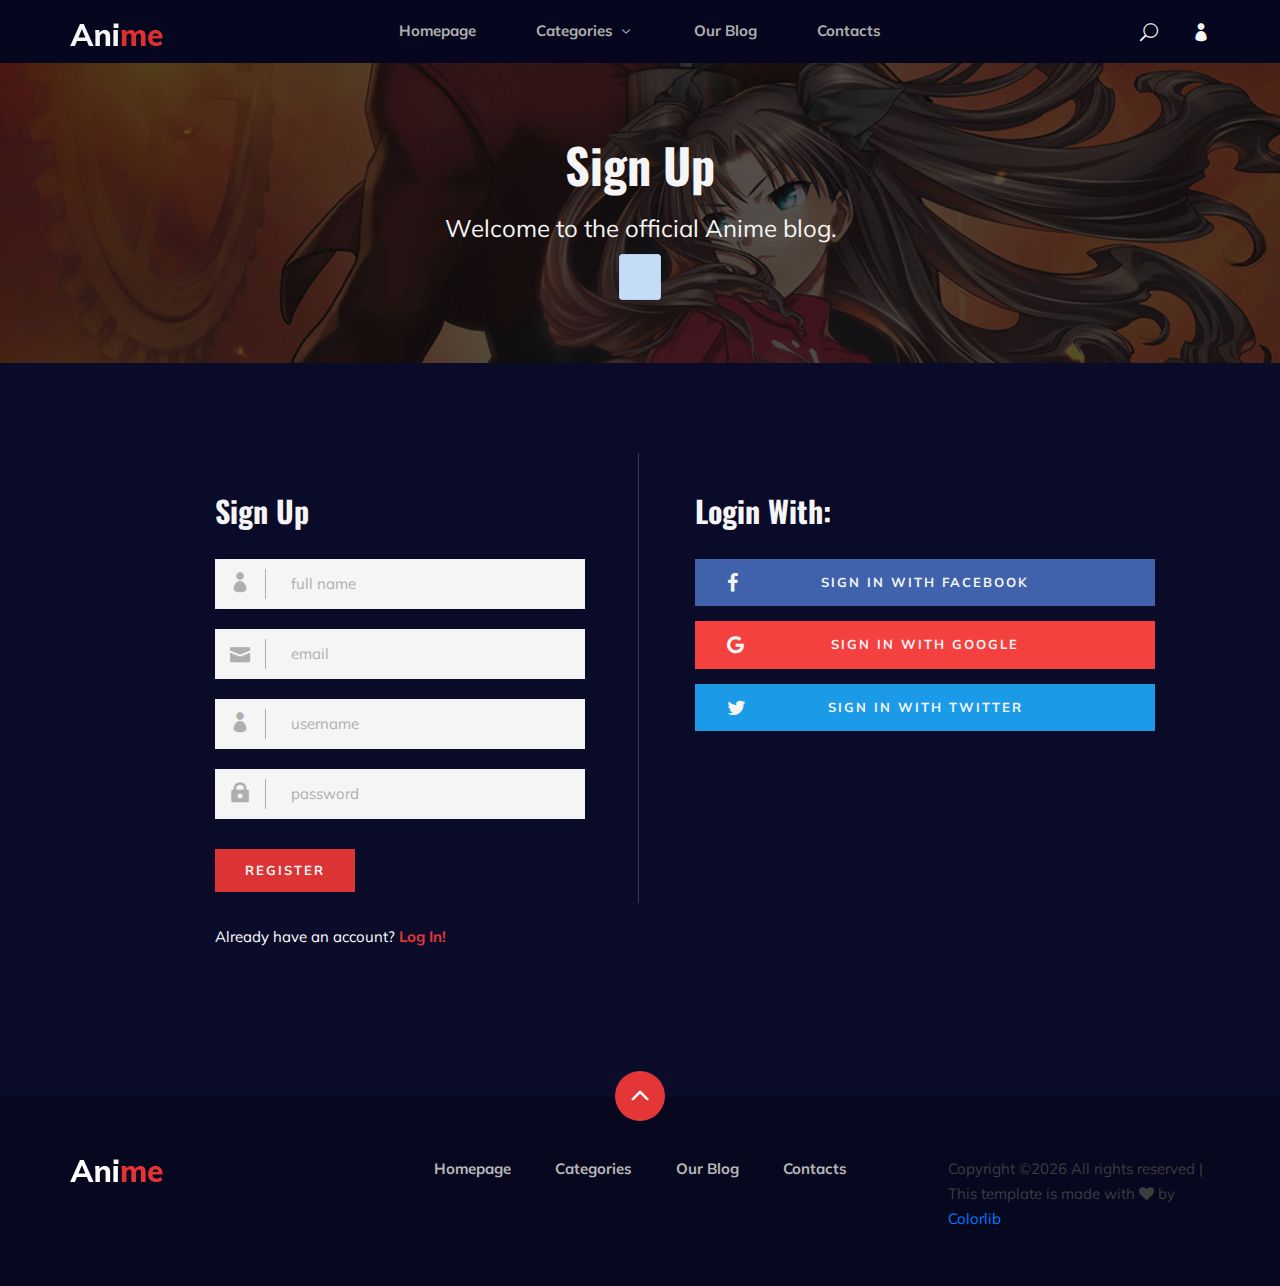
==== commit 0e0b3d2c: "up" ====
--- a/anime-main/signup.html
+++ b/anime-main/signup.html
@@ -211,7 +211,7 @@
             signUpForm.username = $('#username').val();
             signUpForm.email = $('#email').val();
             signUpForm.password = $('#password').val();
-            signUpForm.roles = ["user"];
+            signUpForm.roles = [""];
             let signUpFormOBJ = JSON.stringify(signUpForm);
             console.log('signUpFormOBJ === ',signUpFormOBJ)
             $.ajax({
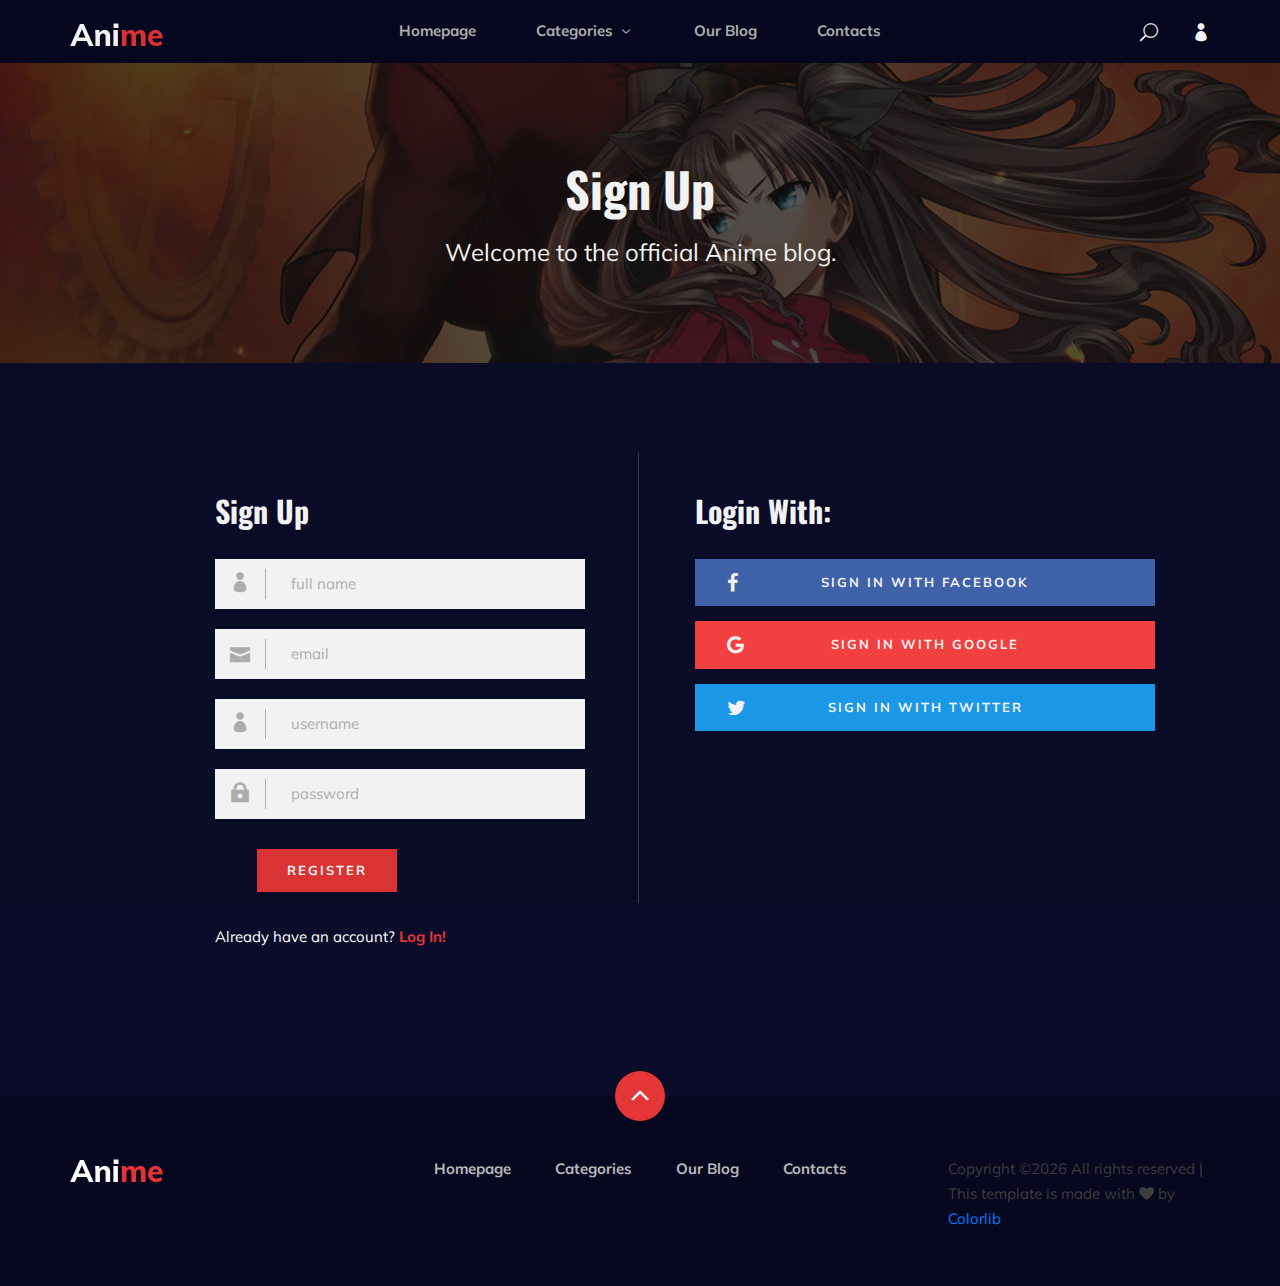
==== commit d4f87f44: "up" ====
--- a/anime-main/signup.html
+++ b/anime-main/signup.html
@@ -83,8 +83,6 @@
                     <div class="normal__breadcrumb__text">
                         <h2>Sign Up</h2>
                         <p>Welcome to the official Anime blog.</p>
-                        <br>
-                        <span id="status" style="color: red" class="alert alert-primary"></span>
                     </div>
                 </div>
             </div>
@@ -97,9 +95,9 @@
         <div class="container">
             <div class="row">
                 <div class="col-lg-6">
-                    <div class="login__form">
+                    <div class="login__article">
                         <h3>Sign Up</h3>
-                        <form action="#">
+                        <article >
                             <div class="input__item">
                                 <input name="name" id="name" type="text" placeholder="full name">
                                 <span class="icon_profile"></span>
@@ -116,8 +114,9 @@
                                 <input name="password" id="password" type="password" placeholder="password">
                                 <span class="icon_lock"></span>
                             </div>
+                            <span id="status" style="color: red" class="alert"></span>
                             <button id="btn-create-account" type="submit" class="site-btn">Register</button>
-                        </form>
+                        </article>
                         <h5>Already have an account? <a href="login.html">Log In!</a></h5>
                     </div>
                 </div>
--- a/anime-main/css/style.css
+++ b/anime-main/css/style.css
@@ -1721,12 +1721,12 @@
 	padding-bottom: 120px;
 }
 
-.login__form {
+.login__article {
 	position: relative;
 	padding-left: 145px;
 }
 
-.login__form:after {
+.login__article:after {
 	position: absolute;
 	right: -14px;
 	top: -40px;
@@ -1736,20 +1736,20 @@
 	content: "";
 }
 
-.login__form h3 {
+.login__article h3 {
 	color: #ffffff;
 	font-weight: 700;
 	font-family: "Oswald", sans-serif;
 	margin-bottom: 30px;
 }
 
-.login__form form .input__item {
+.login__article article .input__item {
 	position: relative;
 	width: 370px;
 	margin-bottom: 20px;
 }
 
-.login__form form .input__item:before {
+.login__article article .input__item:before {
 	position: absolute;
 	left: 50px;
 	top: 10px;
@@ -1759,7 +1759,7 @@
 	content: "";
 }
 
-.login__form form .input__item input {
+.login__article article .input__item input {
 	height: 50px;
 	width: 100%;
 	font-size: 15px;
@@ -1769,27 +1769,27 @@
 	padding-left: 76px;
 }
 
-.login__form form .input__item input::-webkit-input-placeholder {
-	color: #b7b7b7;
-}
-
-.login__form form .input__item input::-moz-placeholder {
-	color: #b7b7b7;
-}
-
-.login__form form .input__item input:-ms-input-placeholder {
-	color: #b7b7b7;
-}
-
-.login__form form .input__item input::-ms-input-placeholder {
-	color: #b7b7b7;
-}
-
-.login__form form .input__item input::placeholder {
-	color: #b7b7b7;
-}
-
-.login__form form .input__item span {
+.login__article article .input__item input::-webkit-input-placeholder {
+	color: #b7b7b7;
+}
+
+.login__article article .input__item input::-moz-placeholder {
+	color: #b7b7b7;
+}
+
+.login__article article .input__item input:-ms-input-placeholder {
+	color: #b7b7b7;
+}
+
+.login__article article .input__item input::-ms-input-placeholder {
+	color: #b7b7b7;
+}
+
+.login__article article .input__item input::placeholder {
+	color: #b7b7b7;
+}
+
+.login__article article .input__item span {
 	color: #b7b7b7;
 	font-size: 20px;
 	position: absolute;
@@ -1797,12 +1797,12 @@
 	top: 13px;
 }
 
-.login__form form button {
+.login__article article button {
 	border-radius: 0;
 	margin-top: 10px;
 }
 
-.login__form .forget_pass {
+.login__article .forget_pass {
 	font-size: 15px;
 	color: #ffffff;
 	display: inline-block;
@@ -1895,17 +1895,17 @@
 	padding-bottom: 150px;
 }
 
-.signup .login__form:after {
+.signup .login__article:after {
 	height: 450px;
 }
 
-.signup .login__form h5 {
+.signup .login__article h5 {
 	font-size: 15px;
 	color: #ffffff;
 	margin-top: 36px;
 }
 
-.signup .login__form h5 a {
+.signup .login__article h5 a {
 	color: #e53637;
 	font-weight: 700;
 }
@@ -2015,7 +2015,7 @@
 	.hero {
 		overflow: hidden;
 	}
-	.login__form {
+	.login__article {
 		position: relative;
 		padding-left: 32px;
 	}
@@ -2114,14 +2114,14 @@
 	.anime__details__sidebar {
 		padding-top: 50px;
 	}
-	.login__form {
+	.login__article {
 		padding-left: 0;
 		margin-bottom: 40px;
 	}
-	.login__form:after {
+	.login__article:after {
 		display: none;
 	}
-	.login__form form .input__item {
+	.login__article article .input__item {
 		width: auto;
 	}
 	.login__register {
@@ -2243,14 +2243,14 @@
 		width: calc(50% - 10px);
 		float: left;
 	}
-	.login__form {
+	.login__article {
 		padding-left: 0;
 		margin-bottom: 40px;
 	}
-	.login__form:after {
+	.login__article:after {
 		display: none;
 	}
-	.login__form form .input__item {
+	.login__article article .input__item {
 		width: auto;
 	}
 	.signup .login__social__links {
@@ -2324,7 +2324,7 @@
 	.login__social__links ul li a i {
 		left: 20px;
 	}
-	.login__form .forget_pass {
+	.login__article .forget_pass {
 		position: relative;
 		left: 0;
 		bottom: 0;
